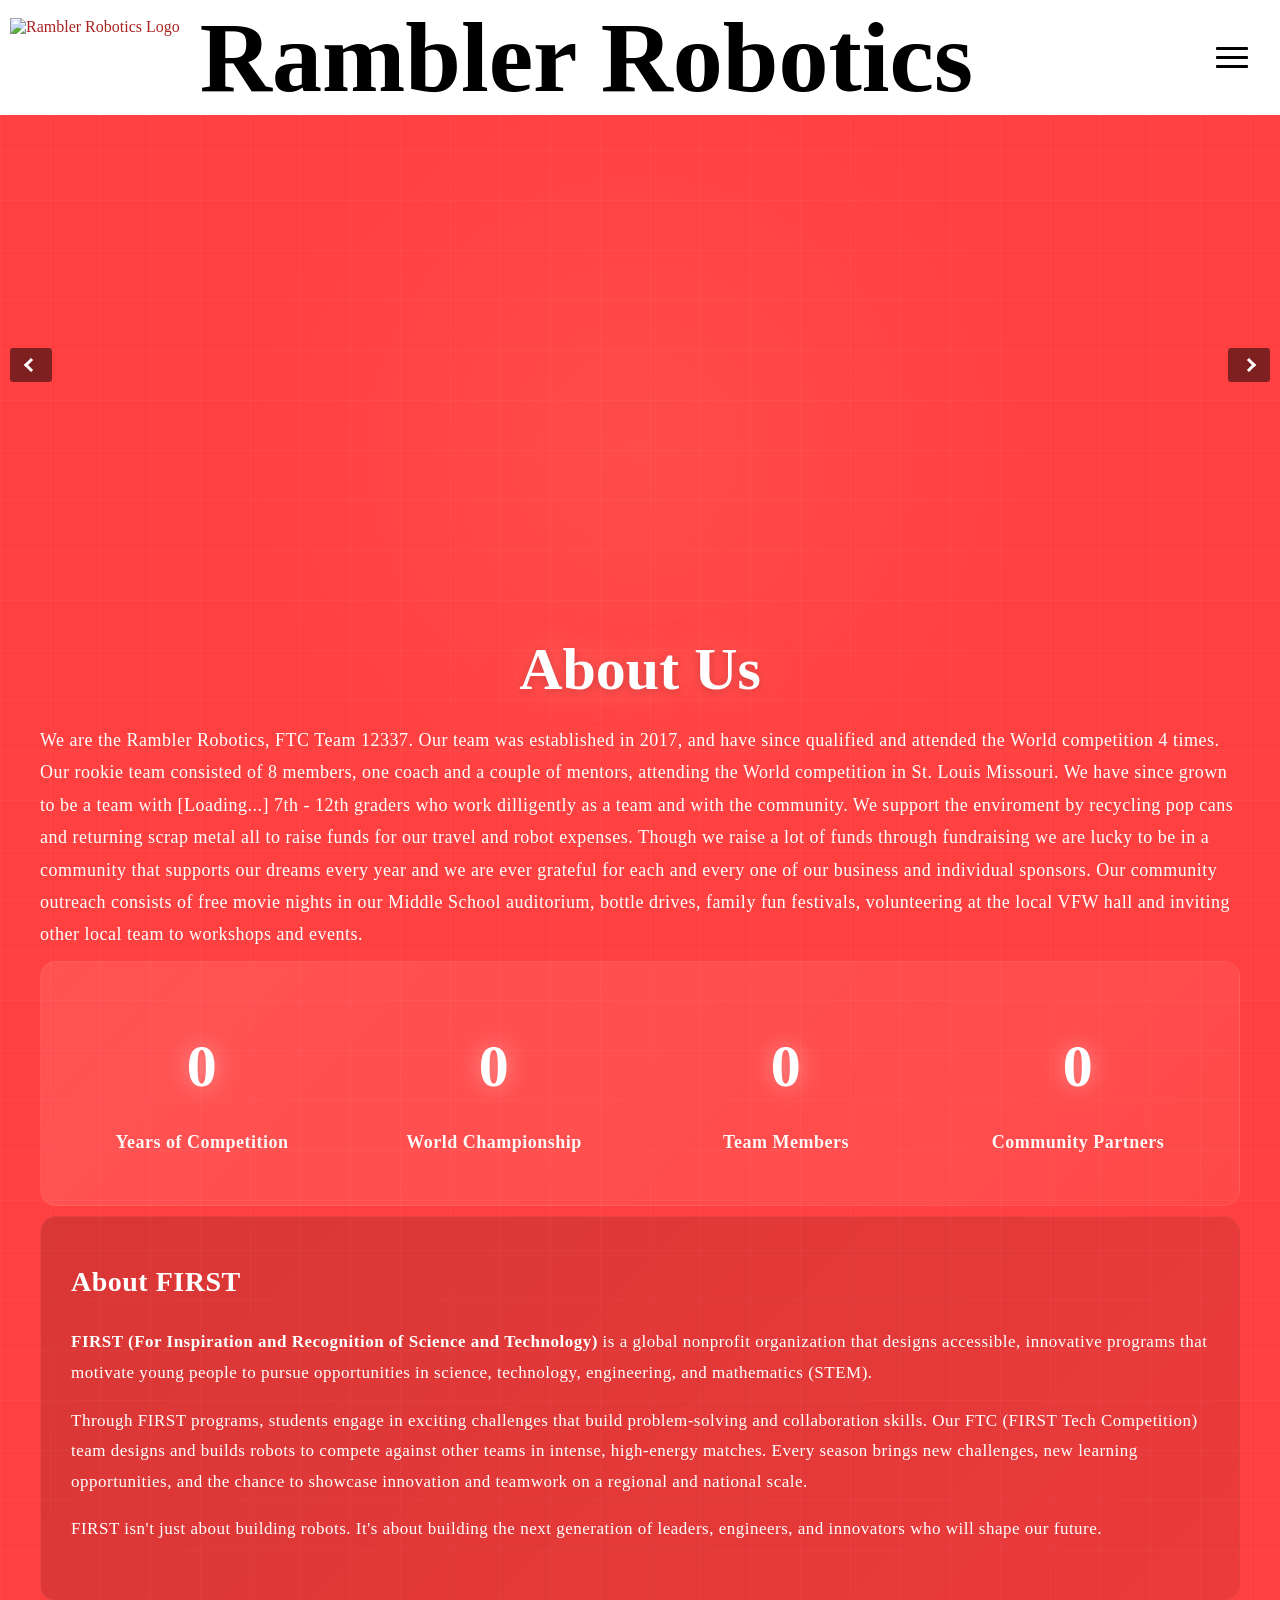
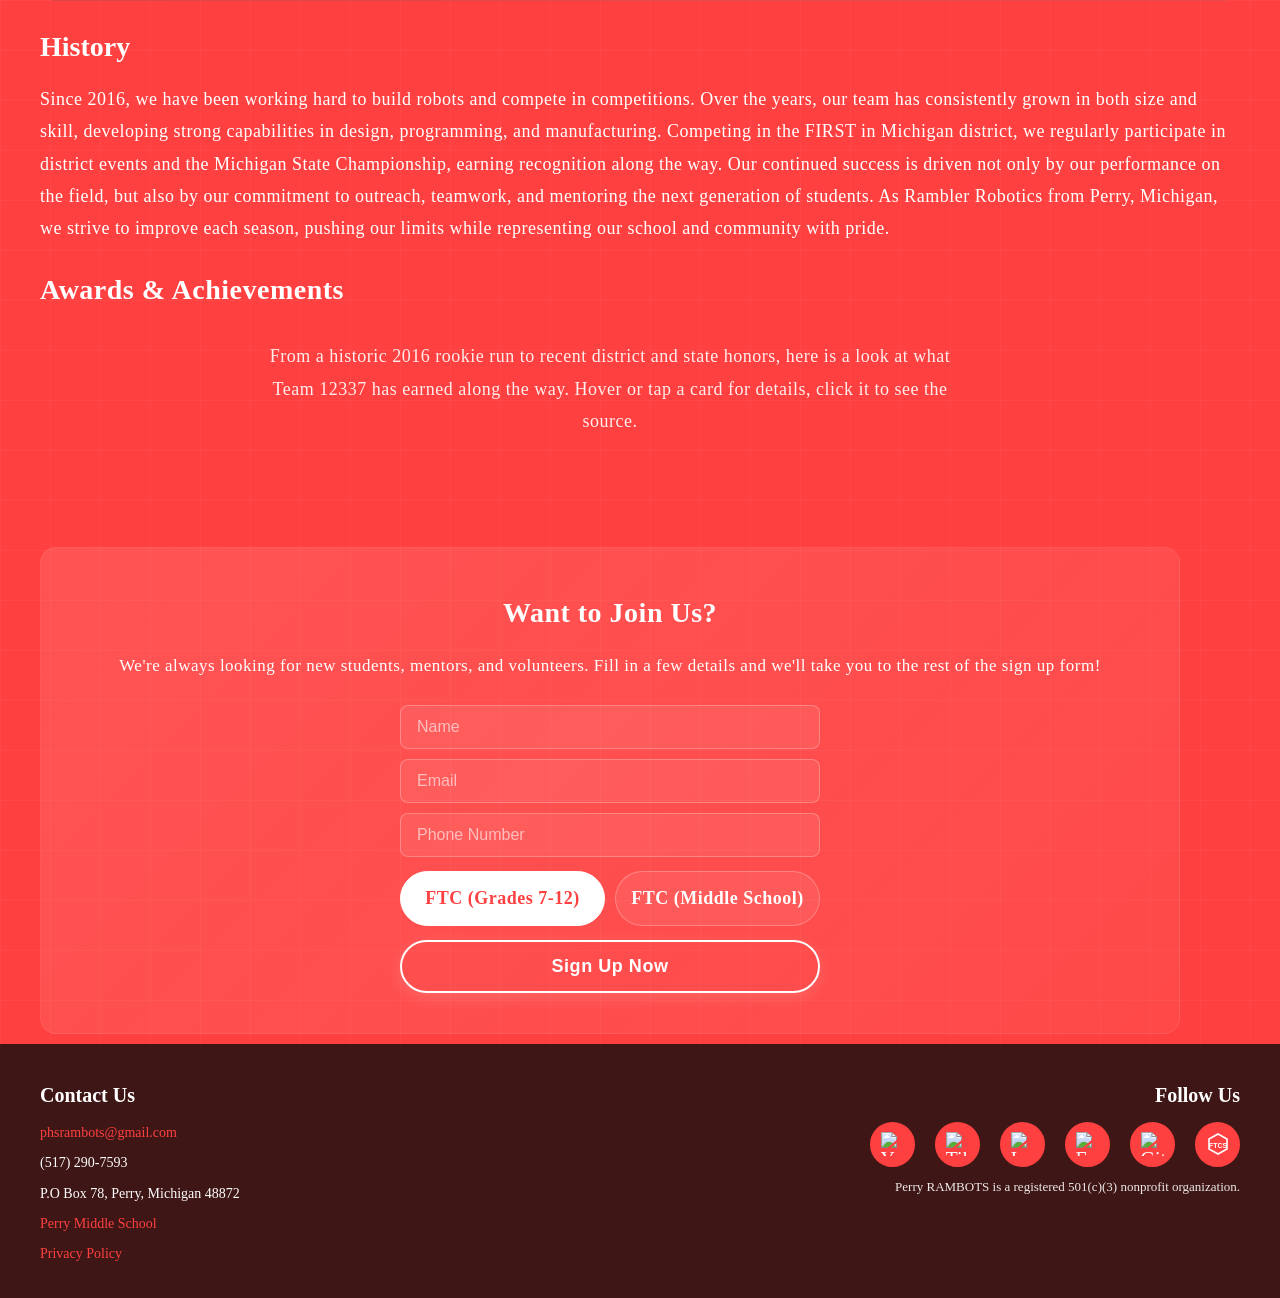
==== index.html @ 5b0d7593 "Remove FRC data" ====
<!DOCTYPE html>
<html lang="en">
<head>
    <meta charset="UTF-8">
    <meta name="viewport" content="width=device-width, initial-scale=1.0">
    <meta http-equiv="X-UA-Compatible" content="ie=edge">
    <title>Rambler Robotics | Middle School FTC Team 12337</title>
    <link rel="canonical" href="https://ftc.phsrambots.org" />
<link rel="alternate" hreflang="en-US" href="https://ftc.phsrambots.org/" /><link rel="alternate" hreflang="x-default" href="https://ftc.phsrambots.org/" />
<meta property="og:title" content="Rambler Robotics | Middle School FTC Team 12337">
    <meta property="og:description" content="Rambler Robotics (FTC Team 12337) is a middle school robotics team building competitive robots, developing STEM skills, and competing since 2017.">
    <meta name="description" content="Rambler Robotics (FTC Team 12337) is a middle school robotics team building competitive robots, developing STEM skills, and competing since 2017.">
    <meta property="og:image" content="https://ftc.phsrambots.org/data/icon-white.webp">
    <meta property="og:url" content="https://ftc.phsrambots.org">
    <meta property="og:type" content="website">
    <meta property="og:site_name" content="Rambler Robotics">
    <meta content="#ff4040" data-react-helmet="true" name="theme-color"/>
    
    <link rel="icon" type="image/png" href="/data/icon.webp" media="(prefers-color-scheme: light)">
    <link rel="icon" type="image/png" href="/data/icon-white.webp" media="(prefers-color-scheme: dark)">
    <link rel="icon" type="image/png" href="/data/icon-global.webp">
    
    <link rel="stylesheet" href="/css/style.css">
        <script type="application/ld+json" id="ld-org">
        {
            "@context": "https://schema.org",
            "@type": "Organization",
            "name": "Rambler Robotics",
            "alternateName": "FTC Team 12337",
            "url": "https://ftc.phsrambots.org",
            "logo": "https://ftc.phsrambots.org/logo.webp",
            "description": "Rambler Robotics is FIRST Tech Competition Team 12337, a middle school robotics team building competitive robots, developing STEM skills, and competing since 2017.",
            "foundingDate": "2017",
            "sameAs": [
                "https://ftc.phsrambots.org",
                "https://ftc.phsrambots.org/links",
                "https://ftc.phsrambots.org/calendar",
                "https://ftc.phsrambots.org/gallery",
                "https://ftcscout.org/teams/12337",
                "https://www.youtube.com/@PHSRambots",
                "https://www.instagram.com/rambots_12337",
                "https://www.facebook.com/phsrambots",
                "https://github.com/FTC12337",
                "https://www.tiktok.com/@phsrambots"
            ]
        }
        </script>
        </head>
<body>
    <script src="/js/header.js" defer></script>
    <script src="/js/livestream.js" defer></script>
    <script src="/js/slideshow.js" defer></script>
    <!--<script src="/js/sponsors.js" defer></script>-->
    <script src="/js/stats.js" defer></script>
    <!-- <script src="/js/team-status.js" defer></script> !-->
    <script src="/js/signup.js" defer></script>
    <script src="/js/effects.js" defer></script>
    <script src="/js/awards.js" defer></script>
    <div class="imageslideshow">
        <div class="slidecontainer">
            <!-- Slides will be populated from data/slideshow/info.json -->
        </div>
        <button class="slidebutton prev" onclick="changeSlide(-1)" aria-label="Previous slide"><span class="chevron chevron-left"></span></button>
        <button class="slidebutton next" onclick="changeSlide(1)" aria-label="Next slide"><span class="chevron chevron-right"></span></button>
        <div class="slidedots">
            <!-- Dots populated by slideshow.js when loading JSON -->
        </div>
    </div>
    <div class="container">
        <h1 class="superh1">About Us</h1>
        <div tag="about-us" class="p-anim">We are the Rambler Robotics, FTC Team 12337. Our team was established in 2017, and have since qualified and attended the World competition 4 times. Our rookie team consisted of 8 members, one coach and a couple of mentors, attending the World competition in St. Louis Missouri. We have since grown to be a team with [Loading...] 7th - 12th graders who work dilligently as a team and with the community. We support the enviroment by recycling pop cans and returning scrap metal all to raise funds for our travel and robot expenses. Though we raise a lot of funds through fundraising we are lucky to be in a community that supports our dreams every year and we are ever grateful for each and every one of our business and individual sponsors. Our community outreach consists of free movie nights in our Middle School auditorium, bottle drives, family fun festivals, volunteering at the local VFW hall and inviting other local team to workshops and events.</div>
    </div>

    <div class="container">
        <div class="stats-section">
            <div class="stat-item" data-stat="yearsOfCompetition">
                <div class="stat-number">0</div>
                <div class="stat-label">Years of Competition</div>
            </div>
            <div class="stat-item" data-stat="worldChampionships">
                <div class="stat-number">0</div>
                <div class="stat-label">World Championship</div>
            </div>
            <div class="stat-item" data-stat="teamMembers">
                <div class="stat-number">0</div>
                <div class="stat-label">Team Members</div>
            </div>
            <div class="stat-item" data-stat="communityPartners">
                <div class="stat-number">0</div>
                <div class="stat-label">Community Partners</div>
            </div>
        </div>
    </div>

    <div class="container">
        <div class="first-section">
            <h3>About FIRST</h3>
            <p><strong>FIRST (For Inspiration and Recognition of Science and Technology)</strong> is a global nonprofit organization that designs accessible, innovative programs that motivate young people to pursue opportunities in science, technology, engineering, and mathematics (STEM).</p>
            <p>Through FIRST programs, students engage in exciting challenges that build problem-solving and collaboration skills. Our FTC (FIRST Tech Competition) team designs and builds robots to compete against other teams in intense, high-energy matches. Every season brings new challenges, new learning opportunities, and the chance to showcase innovation and teamwork on a regional and national scale.</p>
            <p>FIRST isn't just about building robots. It's about building the next generation of leaders, engineers, and innovators who will shape our future.</p>
        </div>
    </div>

    <!--x
    <div class="sponsorsection">
        <h2 class="sponsorheader no-margin">Our Sponsors</h2>
        <div class="sponsor-subtitle">Thank you to all of our sponsors for making our season possible!</div>
        <div class="sponsorcarousel">
            <div class="sponsorimages">
                <img src="/data/sponsors/chinagarden.webp" class="sponsorimg" alt="China Garden">
                <img src="/data/sponsors/walmart.webp" class="sponsorimg" alt="Walmart of Okemos">
                <img src="/data/sponsors/midway.webp" class="sponsorimg" alt="Midway Rotary & Die">
                <img src="/data/sponsors/haas.webp" class="sponsorimg" alt="Gene Haas Foundation">
                <img src="/data/sponsors/andersons.webp" class="sponsorimg" alt="The Andersons Inc.">
                <img src="/data/sponsors/gunthrope.webp" class="sponsorimg" alt="Gunthorpe Plumbing and Heating">
                <img src="/data/sponsors/sams.webp" class="sponsorimg" alt="Sams Club (Lansing)">
                <img src="/data/sponsors/feighner.webp" class="sponsorimg" alt="The Feighner Company">
                <img src="/data/sponsors/hbs.webp" class="sponsorimg" alt="Hemenway Business Service">
                <img src="/data/sponsors/trident.webp" class="sponsorimg" alt="Trident Insulation Services">
                <img src="/data/sponsors/ollies.webp" class="sponsorimg" alt="Ollie's Coffee and Cafe">
                <img src="/data/sponsors/well.avif" class="sponsorimg" alt="J & M Well Drilling">
                <img src="/data/sponsors/fowlerville.webp" class="sponsorimg" alt="Fowlerville Farms Services">
                <img src="/data/sponsors/walmart2.webp" class="sponsorimg" alt="Walmart #4540">
                <img src="/data/sponsors/vg.webp" class="sponsorimg" alt="Van Gilder Farms">
                <img src="/data/sponsors/transfleet.webp" class="sponsorimg" alt="Transfleet, Inc.">
                <img src="/data/sponsors/watershed.webp" class="sponsorimg" alt="Watershed Tavern & Grill">
                <img src="/data/sponsors/glenbrier.webp" class="sponsorimg" alt="Glenbrier Golf Course">
                <img src="/data/sponsors/jade.webp" class="sponsorimg" alt="Jade Buffet">
                <img src="/data/sponsors/young.webp" class="sponsorimg" alt="Young Owosso">
                <img src="/data/sponsors/byl.webp" class="sponsorimg" alt="Balance Your Life Chiropractic">
                <img src="/data/sponsors/fowlervillerestaurant.webp" class="sponsorimg" alt="Fowlerville Farms (Restaurant)">
                <img src="/data/sponsors/vetclinic.webp" class="sponsorimg" alt="Bancroft Veterinary Clinic">
                <img src="/data/sponsors/shaheen.webp" class="sponsorimg" alt="Shaheen Chevrolet">
                <img src="/data/sponsors/septic.webp" class="sponsorimg" alt="Michigan Septic">
                <img src="/data/sponsors/masonic.webp" class="sponsorimg" alt="Masonic Lodge">
                <img src="/data/sponsors/jump.webp" class="sponsorimg" alt="Jump n Slide">
                <img src="/data/sponsors/ndia.webp" class="sponsorimg" alt="NDIA">
                <img src="/data/sponsors/vfw.webp" class="sponsorimg" alt="VFW">
                <img src="/data/sponsors/walker.webp" class="sponsorimg" alt="Walker">
            </div>
            </div>
        </div>
    </div>-->
    <div class="container" style="margin-top: 20px;">
        <h2>History</h2>
        <div class="p-anim">
            Since 2016, we have been working hard to build robots and compete in competitions. Over the years, our team has consistently grown in both size and skill, developing strong capabilities in design, programming, and manufacturing.

            Competing in the FIRST in Michigan district, we regularly participate in district events and the Michigan State Championship, earning recognition along the way. Our continued success is driven not only by our performance on the field, but also by our commitment to outreach, teamwork, and mentoring the next generation of students.

            As Rambler Robotics from Perry, Michigan, we strive to improve each season, pushing our limits while representing our school and community with pride.
</div>
    <div class="container" style="margin-top: 20px;">
        <h2>Awards & Achievements</h2>
        <div class="awards-section">
            <p class="awards-intro p-anim">From a historic 2016 rookie run to recent district and state honors, here is a look at what Team 12337 has earned along the way.
                Hover or tap a card for details, click it to see the source.</p>

            <div id="awards-arch" class="awards-arch" role="list" aria-label="Team awards"></div>

            <div id="award-modal" class="award-modal" role="dialog" aria-modal="true" aria-hidden="true">
                <div class="award-modal-content">
                    <button class="modal-close" id="award-modal-close" aria-label="Close">X</button>
                    <div class="award-modal-icon" id="award-modal-icon"></div>
                    <h3 id="award-modal-title"></h3>
                    <span id="award-modal-sponsor" class="award-modal-sponsor"></span>
                    <span id="award-modal-event" class="award-modal-event"></span>
                    <p id="award-modal-details"></p>
                    <a id="award-modal-link" class="award-modal-link" href="#">View on FTCScout</a>
                </div>
            </div>
        </div>
    </div>
    <div class="container" style="margin-top: 20px;">
        <div class="signup-section">
            <h3>Want to Join Us?</h3>
            <p>We're always looking for new students, mentors, and volunteers. Fill in a few details and we'll take you to the rest of the sign up form!</p>
            <form class="signup-form" id="signup-form">
                <div class="signup-fields">
                    <input type="text" class="signup-input" id="signup-name" placeholder="Name" autocomplete="name">
                    <input type="email" class="signup-input" id="signup-email" placeholder="Email" autocomplete="email">
                    <input type="tel" class="signup-input" id="signup-phone" placeholder="Phone Number" autocomplete="tel">
                </div>
                <div class="signup-toggles">
                    <label class="signup-toggle">
                        <input type="radio" name="program" value="FTC" class="signup-toggle-input" checked>
                        <span class="signup-toggle-text">FTC (Grades 7-12)</span>
                    </label>
                    <label class="signup-toggle">
                        <input type="radio" name="program" value="ftc" class="signup-toggle-input">
                        <span class="signup-toggle-text">FTC (Middle School)</span>
                    </label>
                </div>
                <button type="submit" class="signup-button">Sign Up Now</button>
            </form>
        </div>
    </div>
</body>
---- css/style.css ----
:root {
    --color-primary: #ff4040;
    --color-accent: #4dd2ff;
    --color-success: #6bd66b;
    --mouse-x: 50vw;
    --mouse-y: 50vh;
    --parallax-x: 0px;
    --parallax-y: 0px;
    --parallax-rot-y: 0deg;
    --parallax-rot-x: 0deg;
}

@keyframes bodyBreath {
    0%, 100% { background-color: #ff4040; }
    50% { background-color: #d42020; }
}

body {
    background-color: #ff4040;
    /* Subtle grid on top of background-color; spotlight follows --mouse-x/--mouse-y set by JS */
    background-image:
        radial-gradient(900px circle at var(--mouse-x, 50vw) var(--mouse-y, 50vh), rgba(255, 220, 180, 0.08), transparent 45%),
        linear-gradient(rgba(255,255,255,0.04) 1px, transparent 1px),
        linear-gradient(90deg, rgba(255,255,255,0.04) 1px, transparent 1px);
    background-size: 100% 100%, 50px 50px, 50px 50px;
    background-attachment: fixed, scroll, scroll;
    font-family: Afacad;
    color: white;
    margin: 0;
    padding: 0;
    display: flex;
    flex-direction: column;
    align-items: center;
    min-height: 100vh;
    animation: bodyBreath 9s ease-in-out infinite;
}

*, *::before, *::after {
    box-sizing: border-box;
}

html, body {
    overflow-x: hidden;
}

@font-face {
  font-family: Afacad;
  src: url("/data/afacad.ttf");
}

.hd-container{
    display: flex;
    align-items: center;
    background-color: white;
    color:black;
    width: 100%;
    vertical-align: middle;
    flex-wrap: nowrap;
    gap: 10px;
    position: relative;
    z-index: 110000;
}

.container{
    margin-bottom: 10px;
    width: 95%;
    max-width: 1200px;
    box-sizing: border-box;
}

.legacy-container{
    margin-bottom: 10px;
    width: 95%;
    max-width: 1200px;
    box-sizing: border-box;
}

.legacy-container h1 {
    animation: fadeInUp 0.8s ease-out;
}
.legacy-container .superh1 {
    animation: fadeInUp 0.8s ease-out;
}
.legacy-container .center-normal {
    animation: fadeInUp 1s ease-out;
}

/* Drop first/last child margins inside .container so adjacent sections don't double their gap */
.container > :first-child { margin-top: 0 !important; }
.container > :last-child { margin-bottom: 0 !important; }

.container h1 {
    font-size: 56px;
    margin: 100px 0 40px 0 !important;
    font-weight: bold;
    animation: fadeInUp 0.8s ease-out;
    text-shadow: 0 0 40px rgba(255, 160, 160, 0.45), 0 2px 8px rgba(0,0,0,0.18);
}

.container h1.superh1 {
    font-size: 60px !important;
    margin: 20px 0 20px 0 !important;
}

.container h2 {
    font-size: 28px;
    margin: 40px 0 12px 0 !important;
    font-weight: bold;
    animation: fadeInUp 0.8s ease-out;
}

.container > h2 {
    margin: 40px 0 12px 0 !important;
}

.container > div:not(.sponsorcarousel) {
    font-size: 18px;
    line-height: 1.8;
    letter-spacing: 0.5px;
}

.container > .p-anim, .container .p-anim { margin-top: 20px !important; margin-bottom: 0 !important; }

/* Authors sometimes add <br> for spacing in content; suppress it so layout stays consistent */
.container br { display: none !important; }

@keyframes fadeInUp {
    from {
        opacity: 0;
        transform: translateY(30px);
    }
    to {
        opacity: 1;
        transform: translateY(0);
    }
}

@keyframes slideInLeft {
    from {
        opacity: 0;
        transform: translateX(-40px);
    }
    to {
        opacity: 1;
        transform: translateX(0);
    }
}

@keyframes slideInRight {
    from {
        opacity: 0;
        transform: translateX(40px);
    }
    to {
        opacity: 1;
        transform: translateX(0);
    }
}

@keyframes countUp {
    from {
        opacity: 0;
    }
    to {
        opacity: 1;
    }
}


@keyframes statusPulse {
    0%, 100% {
        opacity: 1;
        transform: scale(1);
    }
    50% {
        opacity: 0.4;
        transform: scale(1.4);
    }
}

.stats-section {
    background: linear-gradient(135deg, rgba(255, 255, 255, 0.1) 0%, rgba(255, 255, 255, 0.05) 100%);
    border-radius: 16px;
    padding: 50px 30px;
    margin: 25px 0;
    display: grid;
    grid-template-columns: repeat(auto-fit, minmax(200px, 1fr));
    gap: 30px;
    animation: fadeInUp 1s ease-out;
    border: 1px solid rgba(255,255,255,0.07);
    transition: box-shadow 0.4s ease, transform 0.3s ease;
}
.stats-section:hover {
    box-shadow: 0 0 0 1px rgba(255,255,255,0.13), 0 20px 60px rgba(0,0,0,0.25), 0 0 50px rgba(255,255,255,0.06);
    transform: translateY(-2px);
}

.stat-item {
    text-align: center;
    animation: fadeInUp 1s ease-out;
}

.stat-item:nth-child(2) {
    animation-delay: 0.1s;
}

.stat-item:nth-child(3) {
    animation-delay: 0.2s;
}

.stat-item:nth-child(4) {
    animation-delay: 0.3s;
}

.stat-number {
    font-size: 60px;
    font-weight: bold;
    color: #fff;
    margin-bottom: 10px;
    animation: countUp 2s ease-out;
    text-shadow: 0 0 24px rgba(255, 210, 210, 0.65);
}

.stat-label {
    font-size: 18px;
    color: rgba(255, 255, 255, 0.95);
    font-weight: 600;
    line-height: 1.4;
}

.status-container {
    margin-top: 20px;
}

@keyframes statusGlow {
    0%, 100% { box-shadow: 0 8px 32px rgba(0, 0, 0, 0.25), 0 0 24px rgba(255, 64, 64, 0.15); }
    50% { box-shadow: 0 8px 32px rgba(0, 0, 0, 0.25), 0 0 50px rgba(255, 64, 64, 0.45), 0 0 0 1px rgba(255,64,64,0.25); }
}

.status-card {
    background: linear-gradient(135deg, rgba(45, 8, 8, 0.9) 0%, rgba(110, 25, 25, 0.9) 100%);
    border: 1px solid rgba(255, 64, 64, 0.3);
    border-radius: 16px;
    padding: 30px;
    backdrop-filter: blur(6px);
    box-shadow: 0 8px 32px rgba(0, 0, 0, 0.25), 0 0 24px rgba(255, 64, 64, 0.15);
    animation: fadeInUp 1s ease-out, statusGlow 3s ease-in-out 1s infinite;
    transition: transform 0.3s ease;
}
.status-card:hover {
    transform: translateY(-2px);
}

.status-badge {
    display: inline-flex;
    align-items: center;
    gap: 8px;
    padding: 6px 14px;
    border-radius: 999px;
    background: rgba(255, 255, 255, 0.08);
    font-weight: 700;
    font-size: 13px;
    letter-spacing: 0.08em;
    text-transform: uppercase;
    margin-bottom: 16px;
}

.status-dot {
    width: 10px;
    height: 10px;
    border-radius: 50%;
    background: currentColor;
    box-shadow: 0 0 8px currentColor;
    flex-shrink: 0;
}

.status-live {
    color: var(--color-primary);
}

.status-live .status-dot {
    animation: statusPulse 1.5s ease-in-out infinite;
}

.status-upcoming {
    color: var(--color-accent);
}

.status-offseason {
    color: var(--color-success);
}

.status-heading {
    margin: 0 0 8px 0;
    font-size: 26px;
    font-weight: bold;
    color: #fff;
}

.status-message {
    margin: 0 0 16px 0;
    line-height: 1.6;
    color: rgba(255, 255, 255, 0.9);
}

.status-record,
.status-rank,
.status-next-event {
    display: inline-block;
    margin: 0 12px 12px 0;
    padding: 6px 14px;
    background: rgba(255, 255, 255, 0.08);
    border-radius: 8px;
    font-size: 14px;
    font-weight: 600;
    color: #fff;
}

.status-ftcscout-link {
    display: inline-block;
    margin-top: 4px;
    padding: 10px 22px;
    background: rgba(255, 255, 255, 0.1);
    color: #fff;
    border: 1px solid rgba(255, 255, 255, 0.25);
    border-radius: 999px;
    text-decoration: none;
    font-weight: 600;
    transition: background 150ms ease, box-shadow 150ms ease;
}

.status-ftcscout-link:hover {
    background: rgba(255, 255, 255, 0.2);
    box-shadow: 0 0 16px rgba(255, 255, 255, 0.3);
}

.first-section {
    background: linear-gradient(135deg, rgba(0, 0, 0, 0.15) 0%, rgba(0, 0, 0, 0.08) 100%);
    border-radius: 16px;
    padding: 40px 30px;
    margin: 25px 0;
    animation: fadeInUp 1s ease-out;
    border: 1px solid rgba(255,255,255,0.06);
    transition: box-shadow 0.4s ease, transform 0.3s ease;
}
.first-section:hover {
    box-shadow: 0 0 0 1px rgba(255,255,255,0.12), 0 20px 50px rgba(0,0,0,0.25), 0 0 40px rgba(255,255,255,0.05);
    transform: translateY(-2px);
}

.first-section h3 {
    font-size: 28px;
    margin: 0 0 20px 0;
    font-weight: bold;
}

.first-section p {
    font-size: 17px;
    line-height: 1.8;
    margin-bottom: 15px;
}

.ftc-section {
    background: linear-gradient(135deg, rgba(255, 255, 255, 0.08) 0%, rgba(255, 255, 255, 0.03) 100%);
    border-radius: 16px;
    padding: 40px 30px;
    margin: 25px 0;
    border-left: 6px solid rgba(255, 255, 255, 0.4);
    animation: slideInRight 1s ease-out;
    transition: box-shadow 0.4s ease, transform 0.3s ease, border-left-color 0.3s ease;
}
.ftc-section:hover {
    box-shadow: 0 0 0 1px rgba(255,255,255,0.1), 0 20px 50px rgba(0,0,0,0.25), 0 0 40px rgba(255,255,255,0.06);
    transform: translateY(-2px);
    border-left-color: rgba(255,255,255,0.75);
}

.ftc-section h3 {
    font-size: 28px;
    margin: 0 0 20px 0;
    font-weight: bold;
    color: #fff;
}

.ftc-section p {
    font-size: 17px;
    line-height: 1.8;
    margin-bottom: 15px;
    color: rgba(255, 255, 255, 0.95);
}

.ftc-highlight {
    background: rgba(255, 255, 255, 0.12);
    padding: 15px 20px;
    border-radius: 10px;
    margin: 20px 0;
    font-size: 16px;
    font-weight: 600;
}

.ftc-section ul {
    color: rgba(255, 255, 255, 0.95);
    padding-left: 25px;
}

.ftc-section ul li {
    margin-bottom: 12px;
    animation: slideInLeft 1s ease-out;
}

.ftc-section ul li:nth-child(2) {
    animation-delay: 0.1s;
}

.ftc-section ul li:nth-child(3) {
    animation-delay: 0.2s;
}

.ftc-section ul li:nth-child(4) {
    animation-delay: 0.3s;
}

.ftc-section ul li:nth-child(5) {
    animation-delay: 0.4s;
}

.signup-section {
    background: linear-gradient(135deg, rgba(255, 255, 255, 0.1) 0%, rgba(255, 255, 255, 0.05) 100%);
    border-radius: 16px;
    padding: 40px 30px;
    margin: 25px 0;
    text-align: center;
    animation: fadeInUp 1s ease-out;
    border: 1px solid rgba(255,255,255,0.07);
    transition: box-shadow 0.4s ease, transform 0.3s ease;
}
.signup-section:hover {
    box-shadow: 0 0 0 1px rgba(255,255,255,0.13), 0 20px 60px rgba(0,0,0,0.25), 0 0 50px rgba(255,255,255,0.06);
    transform: translateY(-2px);
}

.signup-section h3 {
    font-size: 28px;
    margin: 0 0 12px 0;
    font-weight: bold;
}

.signup-section p {
    font-size: 17px;
    line-height: 1.8;
    margin: 0 0 24px 0;
}

.signup-form {
    display: flex;
    flex-direction: column;
    align-items: center;
    gap: 14px;
    max-width: 420px;
    margin: 0 auto;
}

.signup-fields {
    display: flex;
    flex-direction: column;
    gap: 10px;
    width: 100%;
}

.signup-input {
    width: 100%;
    padding: 12px 16px;
    border-radius: 8px;
    border: 1px solid rgba(255, 255, 255, 0.25);
    background: rgba(255, 255, 255, 0.08);
    color: #fff;
    font-family: Afacad, Arial, sans-serif;
    font-size: 16px;
}

.signup-input::placeholder {
    color: rgba(255, 255, 255, 0.6);
}

.signup-input:focus {
    outline: none;
    border-color: #fff;
    background: rgba(255, 255, 255, 0.14);
}

.signup-toggles {
    display: flex;
    gap: 10px;
    width: 100%;
}

.signup-toggle {
    flex: 1 1 0;
    cursor: pointer;
}

.signup-toggle-input {
    position: absolute;
    opacity: 0;
    width: 1px;
    height: 1px;
}

.signup-toggle-text {
    display: block;
    text-align: center;
    padding: 10px 14px;
    border-radius: 999px;
    border: 1px solid rgba(255, 255, 255, 0.25);
    background: rgba(255, 255, 255, 0.08);
    font-weight: 600;
    transition: background 150ms ease, color 150ms ease, border-color 150ms ease;
}

.signup-toggle-input:checked + .signup-toggle-text {
    background: #fff;
    color: var(--color-primary);
    border-color: #fff;
}

.signup-toggle-input:focus-visible + .signup-toggle-text {
    outline: 2px solid #fff;
    outline-offset: 2px;
}

.signup-button {
    display: inline-block;
    width: 100%;
    padding: 14px 36px;
    background: transparent;
    color: #fff;
    border: 2px solid #fff;
    border-radius: 999px;
    text-decoration: none;
    font-weight: 700;
    font-size: 18px;
    font-family: Afacad, Arial, sans-serif;
    letter-spacing: 0.03em;
    cursor: pointer;
    box-shadow: 0 4px 16px rgba(255, 255, 255, 0.15);
    transition: transform 150ms ease, box-shadow 150ms ease, background 150ms ease, color 150ms ease;
    position: relative;
    overflow: hidden;
}

.signup-button::after {
    content: '';
    position: absolute;
    top: 0;
    left: -100%;
    width: 100%;
    height: 100%;
    background: linear-gradient(90deg, transparent, rgba(255, 255, 255, 0.3), transparent);
    transition: left 0.5s ease;
    border-radius: 999px;
}

.signup-button:hover {
    transform: translateY(-2px);
    background: #fff;
    color: var(--color-primary);
    box-shadow: 0 6px 28px rgba(255, 255, 255, 0.5);
}

.signup-button:hover::after {
    left: 100%;
}

@media (max-width: 768px) {
    .container h1 {
        font-size: 40px;
        margin: 30px 0 20px 0;
    }

    .container h2 {
        font-size: 32px;
        margin: 25px 0 15px 0;
    }

    .container > div:not(.sponsorcarousel) {
        font-size: 16px;
    }

    .stats-section {
        padding: 35px 20px;
        gap: 20px;
    }

    .stat-number {
        font-size: 48px;
    }

    .stat-label {
        font-size: 16px;
    }

    .first-section,
    .ftc-section,
    .status-card,
    .signup-section {
        padding: 30px 20px;
    }

    .status-heading {
        font-size: 22px;
    }

    .signup-section h3 {
        font-size: 24px;
    }

    .first-section h3,
    .ftc-section h3 {
        font-size: 24px;
    }

    .first-section p,
    .ftc-section p {
        font-size: 16px;
    }
}

.icon-link {
    display: flex;
    align-items: center;
    text-decoration: none;
    cursor: pointer;
}

.siteicon{
    height: 80px;
    margin: 10px;
    flex-shrink: 0;
}

a {
    color: #aa2323;
}

/* Allow the title to shrink so the hamburger doesn't wrap to the next line */
.sitetitle{
    font-weight: bold;
    color: black;
    font-size: 100px;
    margin: 0;
    white-space: nowrap;
    overflow: hidden;
    text-overflow: ellipsis;
    flex: 1 1 auto;
    min-width: 0;
}

.title-link {
    text-decoration: none;
    color: inherit;
    display: flex;
    align-items: center;
    cursor: pointer;
}

.site-nav{
    margin-left: auto;
    margin-right: 10px;
    position: relative;
    flex: 0 0 auto;
    display: flex;
    align-items: center;
    gap: 6px;
}

.menu-button{
    background: transparent;
    border: none;
    cursor: pointer;
    color: black;
    /* Match .siteicon's height/margin so header items align */
    height: 80px;
    margin: 10px;
    padding: 0 12px;
    display: flex;
    align-items: center;
    justify-content: center;
    flex: 0 0 auto;
    z-index: 110003;
}

.hamburger{
    display: flex;
    flex-direction: column;
    gap: var(--bar-gap, 6px);
    width: var(--bar-width, 32px);
    height: var(--bar-height, 21px);
    position: relative;
}

.hamburger-bar{
    display: block;
    width: 100%;
    height: 3px;
    background: black;
    border-radius: 1px;
}

.notif-badge{
    display: inline-flex;
    align-items: center;
    justify-content: center;
    min-width: 16px;
    height: 16px;
    padding: 0 4px;
    border-radius: 999px;
    background: var(--color-primary, #ff4040);
    color: #fff;
    font-size: 11px;
    font-weight: 700;
    line-height: 1;
    font-family: Afacad, Arial, sans-serif;
}

.notif-badge-hamburger{
    position: absolute;
    top: -8px;
    right: -8px;
    box-shadow: 0 0 0 2px white;
}

.notif-badge-inline{
    margin-left: 10px;
}

.menu-button:focus{
    outline: 2px solid rgba(0,0,0,0.2);
}

.menu-dropdown{
    list-style: none;
    margin: 6px 0 0 0;
    padding: 8px 0;
    position: absolute;
    right: 0;
    background: white;
    color: black;
    border: 1px solid rgba(0,0,0,0.08);
    box-shadow: 0 6px 18px rgba(0,0,0,0.12);
    min-width: 160px;
    display: none;
    border-radius: 4px;
    z-index: 110002;
}

/* Keep dropdown within the viewport: small right offset and a max width */
.menu-dropdown {
    right: 10px;
    left: auto;
    top: calc(100% + 6px); /* place just below the nav/button */
    max-width: calc(100vw - 20px);
    box-sizing: border-box;
    overflow: auto;
}

.menu-dropdown.open{
    display: block;
}

.menu-item{
    padding: 6px 14px;
}

.menu-link{
    text-decoration: none;
    color: black;
    display: flex;
    align-items: center;
    justify-content: space-between;
    width: 100%;
}

.menu-link:hover{
    background: rgba(0,0,0,0.04);
}

@media (max-width: 480px) {
    .menu-button{
        height: 40px;
        margin: 8px;
        padding: 0 10px;
        --bar-width: 20px;
        --bar-height: 15px;
        --bar-gap: 3px;
    }

    /* On very small screens, make the dropdown fit the screen with padding */
    .menu-dropdown {
        right: 8px;
        left: 8px;
        min-width: auto;
        width: auto;
        max-width: none;
        top: calc(100% + 6px);
    }
}

/* Mobile devices (up to 480px) */
@media (max-width: 480px) {
    .siteicon{
        height: 40px;
        margin: 8px;
    }

    .sitetitle{
        font-size: 32px;
    }
}

/* Tablets (481px to 768px) */
@media (max-width: 768px) and (min-width: 481px) {
    .siteicon{
        height: 55px;
        margin: 8px;
    }

    .sitetitle{
        font-size: 55px;
    }

    .menu-button{
        height: 55px;
        margin: 8px;
        --bar-width: 24px;
        --bar-height: 17px;
        --bar-gap: 4px;
    }
}

/* Small desktops (769px to 1024px) */
@media (max-width: 1024px) and (min-width: 769px) {
    .siteicon{
        height: 70px;
        margin: 10px;
    }

    .sitetitle{
        font-size: 70px;
    }

    .menu-button{
        height: 70px;
        margin: 10px;
        --bar-width: 28px;
        --bar-height: 19px;
        --bar-gap: 5px;
    }
}

.slideimage{
    width: 100%;
    height: 500px;
    object-fit: cover;
    filter: brightness(50%);
    /* scale(1.15) gives edge buffer so rotation + drift never expose a gap */
    transform: scale(1.15) rotateY(var(--parallax-rot-y, 0deg)) rotateX(var(--parallax-rot-x, 0deg)) translate(var(--parallax-x, 0px), var(--parallax-y, 0px));
    transition: transform 2.6s cubic-bezier(0.25, 0.46, 0.45, 0.94);
}

.slideforeground {
    position: absolute;
    left: 0;
    top: 0;
    width: 100%;
    height: 500px;
    object-fit: cover;
    pointer-events: none;
    /* Same scale as .slideimage so the cutout aligns at rest; more rotation/translate for depth */
    transform: scale(1.15) rotateY(calc(var(--parallax-rot-y, 0deg) * 1.4)) rotateX(calc(var(--parallax-rot-x, 0deg) * 1.4)) translate(calc(var(--parallax-x, 0px) * 1.5), calc(var(--parallax-y, 0px) * 1.5));
    transition: transform 2.3s cubic-bezier(0.25, 0.46, 0.45, 0.94);
}

.slidecontainer {
    position: relative;
    width: 100%;
    height: 500px;
    overflow: hidden;
}

.photo-grid {
    display: grid;
    grid-template-columns: repeat(auto-fit, minmax(180px, 1fr));
    gap: 12px;
    align-items: start;
}

.photo-card {
    display: flex;
    flex-direction: column;
    background: rgba(255, 255, 255, 0.08);
    border-radius: 10px;
    padding: 10px;
    cursor: pointer;
    transition: transform 120ms ease, background 120ms ease;
}

.photo-card:hover {
    transform: translateY(-2px);
    background: rgba(255, 255, 255, 0.14);
}

.photo-thumb {
    width: 100%;
    height: 300px;
    border-radius: 8px;
    object-fit: cover;
}

.photo-caption {
    margin-top: 8px;
    font-size: 0.9rem;
    text-align: center;
    word-break: break-word;
}

.load-more {
    display: block;
    margin: 18px auto 8px;
    padding: 10px 18px;
    background: rgba(255, 255, 255, 0.18);
    color: white;
    border: none;
    border-radius: 999px;
    cursor: pointer;
    font-size: 1rem;
    font-family: Afacad, Arial, sans-serif;
}

.load-more:hover {
    background: rgba(255, 255, 255, 0.28);
}

.lightbox-overlay {
    position: fixed;
    inset: 0;
    display: none;
    align-items: center;
    justify-content: center;
    background: rgba(0, 0, 0, 0.85);
    padding: 1.2rem;
    z-index: 9999;
}

.lightbox-overlay.open {
    display: flex;
}

.lightbox-content {
    max-width: 90vw;
    max-height: 90vh;
    position: relative;
}

.lightbox-content img {
    width: 100%;
    height: auto;
    border-radius: 10px;
    object-fit: contain;
}

.lightbox-caption {
    margin-top: 10px;
    text-align: center;
    color: white;
    font-size: 0.95rem;
    word-break: break-word;
}

.lightbox-close {
    position: absolute;
    top: -10px;
    right: -10px;
    width: 34px;
    height: 34px;
    border-radius: 999px;
    background: rgba(0, 0, 0, 0.6);
    border: none;
    color: white;
    font-size: 1.6rem;
    cursor: pointer;
    display: flex;
    align-items: center;
    justify-content: center;
}

.lightbox-close:hover {
    background: rgba(0, 0, 0, 0.8);
}

.slide {
    position: absolute;
    left: 0;
    top: 0;
    width: 100%;
    height: 500px;
    overflow: hidden;
    perspective: 1000px;
    transform: translateX(100%);
    transition: transform 0.6s cubic-bezier(.2,.9,.2,1);
    will-change: transform;
    z-index: 0;
}

/* Staging clones used during transition */
.slide-staging .slide {
    box-shadow: none;
    pointer-events: none;
}
.slide-staging { pointer-events: none; }

.slide.active {
    transform: translateX(0);
    z-index: 1; /* enter below the exiting slide */
}

.superh1{
    font-size: 60px;
    font-weight: bold;
    /* keep centered and increase top spacing, but tight bottom */
    margin: 20px 0 20px 0 !important;
    text-align: center;
    text-shadow: 0 0 40px rgba(255, 160, 160, 0.45), 0 2px 8px rgba(0,0,0,0.18);
}

/* Calendar widget styles */
.calendar-header{
    display:flex;
    align-items:center;
    justify-content:space-between;
    gap:12px;
    margin: 8px 0 12px 0;
}
.calendar-header button{
    background: rgba(255,255,255,0.06);
    border: 1px solid rgba(255,255,255,0.12);
    color: white;
    padding: 6px 10px;
    border-radius: 6px;
    cursor: pointer;
    font-family: Afacad;
    display: flex;
    align-items: center;
    justify-content: center;
}
.calendar-title{ font-size: 22px; font-weight: 700; }
.calendar-controls{ display:flex; gap:8px; align-items:center; margin-bottom:10px; }
.calendar-controls select, .calendar-controls button{ padding:6px 8px; border-radius:6px; border:1px solid rgba(255,255,255,0.12); font-family: Afacad; font-size: 14px }
.calendar-controls select{ background: rgba(0,0,0,0.18); color: white; appearance: none; -webkit-appearance: none; }
.calendar-controls select:focus, .calendar-controls select:active{ background: white; color: #111; outline: 2px solid rgba(0,0,0,0.12); }
.calendar-controls button{ background: rgba(0,0,0,0.18); color: white }

/* Improve option contrast where supported */
.calendar-controls select option{ background: white; color: #111 }
.calendar-grid{ width:100%; background: rgba(0,0,0,0.06); padding:10px; border-radius:8px; font-family: Afacad }
.cal-weekdays{ display:grid; grid-template-columns: repeat(7, 1fr); gap:6px; margin-bottom:6px }
.cal-weekday{ text-align:center; font-weight:700; color: rgba(255,255,255,0.9); }
.cal-cells{ display:grid; grid-template-columns: repeat(7, 1fr); gap:8px }

/* Allow horizontal scrolling on narrow devices instead of squishing text */
.calendar-grid{ overflow-x: auto; -webkit-overflow-scrolling: touch; }
.cal-weekdays, .cal-cells{ min-width: 700px; }

.ev-tz-note{ margin-top:12px; color: rgba(255,255,255,0.72); font-size:0.95rem; text-align:center }
.cal-cell{ min-height: 90px; background: rgba(255,255,255,0.02); border-radius:6px; padding:8px; position:relative; cursor:pointer; box-sizing: border-box; overflow: hidden }
.cal-cell.cal-empty{ background: transparent; cursor: default; }
.cal-date{ font-weight:700; margin-bottom:6px }
.event-list{ display:flex; flex-direction:column; gap:6px; max-height: calc(100% - 26px); overflow:auto }
.event-badge{ background: rgba(255,255,255,0.12); color: white; border: none; padding:6px 8px; border-radius:6px; text-align:left; cursor:pointer; display:block; max-width:100%; box-sizing:border-box; font-family: Afacad; font-size: 13px; line-height:1.2; white-space:normal; overflow-wrap:anywhere; word-break:break-word }
.more-count{ color: rgba(255,255,255,0.6); font-size:0.9rem }

.event-modal{ position:fixed; inset:0; display:none; align-items:center; justify-content:center; background: rgba(0,0,0,0.6); z-index:9999 }
.event-modal.open{ display:flex }
.event-modal-content{ background: #1b1b1b; color: white; padding:18px; border-radius:10px; max-width:720px; width:94%; max-height:90vh; overflow:auto; position:relative; font-family: Afacad }
.modal-close{ position:absolute; right:8px; top:8px; border:none; background:transparent; color:white; font-size:18px; cursor:pointer }
.ev-wrap{ border-top:1px solid rgba(255,255,255,0.04); padding-top:12px; margin-top:12px }
.ev-title{ font-weight:700; font-size:18px }
.ev-time, .ev-loc{ color: rgba(255,255,255,0.75); margin-top:6px }
.ev-desc{ margin-top:8px; color: rgba(255,255,255,0.9) }
.gc-btn{ display:inline-block; margin-top:8px; padding:6px 10px; background: rgba(255,255,255,0.08); color:white; border-radius:6px; text-decoration:none }

@media (max-width:480px){
    .cal-cell{ min-height:72px; padding:6px }
    .calendar-title{ font-size:18px }
    /* Make event badges more compact on small screens and truncate long lines */
    .event-badge{ font-size:12px; padding:4px 6px; white-space:nowrap; overflow:hidden; text-overflow:ellipsis }
    .cal-weekdays, .cal-cells{ min-width:640px }
}

/* Livestream styles */
.livestream-container{ width:100%; background: #000; color: white; margin-top:5px; margin-bottom:5px; position:relative; border-radius:8px; overflow: visible; display:block; z-index:99999 }
.livestream-bar{ display:flex; align-items:center; gap:10px; padding:8px 12px; background: #000; }
.livestream-bar{ justify-content:center }
.livestream-bar .live-dot{ width:12px; height:12px; background: #ff3b30; border-radius:50%; box-shadow: 0 0 6px rgba(255,59,48,0.9); display:inline-block; margin-right:8px }
.livestream-bar .live-text{ font-weight:700; color:white; text-align:center }
.livestream-embed-wrap{ background:#000; width:70%; margin:5px auto }
.livestream-iframe{ width:100%; display:block }
.livestream-toggle{ position:absolute; right:8px; bottom:8px; background: rgba(255,255,255,0.08); color:white; border: none; padding:6px 8px; border-radius:6px; cursor:pointer }
.livestream-container.minimized .livestream-embed-wrap{ display:none }
.livestream-container.minimized .livestream-toggle{ right:8px; bottom:8px }

@media (max-width:600px){
    .livestream-bar{ padding:6px 8px }
    .livestream-bar .live-text{ font-size:14px }
    .livestream-toggle{ padding:5px 7px }
}

.centerphoto{
    display: block;
    margin-left: auto;
    margin-right: auto;
    width: 75%;
    outline: white solid 10px;
}

/* (removed redundant opacity-only rule) */

.slideoverlay {
    position: absolute;
    right: -250px;
    top: -100px;
    bottom: -100px;
    z-index: 2;
    width: calc(55% + 250px);
    background: linear-gradient(to right, rgba(0, 0, 0, 0), rgba(0, 0, 0, 0.65));
    display: flex;
    flex-direction: column;
    justify-content: center;
    padding-right: 290px;
    padding-left: 20px;
    color: white;
    transform: rotateY(calc(var(--parallax-rot-y, 0deg) * 1.8)) rotateX(calc(var(--parallax-rot-x, 0deg) * 1.8)) translate(calc(var(--parallax-x, 0px) * 2), calc(var(--parallax-y, 0px) * 2));
    transition: transform 2.0s cubic-bezier(0.25, 0.46, 0.45, 0.94);
}

.slideheader {
    margin: 0;
    font-size: 52px;
    font-weight: bold;
    text-shadow: 0 2px 16px rgba(0, 0, 0, 0.6);
    line-height: 1.1;
    letter-spacing: -0.5px;
}

.slidedescription {
    margin: 14px 0 0 0;
    font-size: 20px;
    text-shadow: 0 1px 10px rgba(0, 0, 0, 0.7);
    line-height: 1.5;
}

@media (max-width: 768px) {
    .slideoverlay {
        width: calc(70% + 250px);
        padding-right: 270px;
    }
    .slideheader { font-size: 28px; }
    .slidedescription { font-size: 15px; }
}

@media (max-width: 480px) {
    .slideoverlay {
        width: calc(85% + 250px);
        padding-right: 264px;
    }
    .slideheader { font-size: 22px; }
    .slidedescription { font-size: 13px; margin-top: 8px; }
}

.imageslideshow {
    position: relative;
    width: 100%;
}

.slidelink {
    display: none;
    position: absolute;
    width: 100%;
    height: 100%;
    text-decoration: none;
    z-index: 5;
    cursor: pointer;
}

.slidelink.active {
    display: block;
}

.slidebutton {
    position: absolute;
    top: 50%;
    transform: translateY(-50%);
    background-color: rgba(0, 0, 0, 0.5);
    color: white;
    border: none;
    padding: 12px 16px;
    font-size: 20px;
    cursor: pointer;
    border-radius: 3px;
    transition: background-color 0.3s;
    z-index: 10;
    display: flex;
    align-items: center;
    justify-content: center;
}

.slidebutton:hover {
    background-color: rgba(0, 0, 0, 0.8);
}

.slidebutton.prev {
    left: 10px;
}

.slidebutton.next {
    right: 10px;
}

/* Border-trick arrow icon, used for slideshow and calendar nav buttons */
.chevron {
    display: inline-block;
    width: 10px;
    height: 10px;
    border-style: solid;
    border-color: currentColor;
    border-width: 0 3px 3px 0;
}

.chevron-left {
    transform: rotate(135deg);
}

.chevron-right {
    transform: rotate(-45deg);
}

.slidedots {
    position: absolute;
    bottom: 15px;
    left: 50%;
    transform: translateX(-50%);
    display: flex;
    gap: 8px;
    z-index: 10;
}

.dot {
    width: 12px;
    height: 12px;
    border-radius: 50%;
    background-color: rgba(255, 255, 255, 0.5);
    cursor: pointer;
    transition: background-color 0.3s;
}

.dot.active {
    background-color: rgba(255, 255, 255, 0.9);
}

.dot:hover {
    background-color: rgba(255, 255, 255, 0.7);
}


.divider {
    width: 100%;
    height: 2px;
    margin: 40px 0;
    background-color: white;
}

.p-anim {
    animation: fadeInUp 1s ease-out;
}

.sponsorsection {
    width: 100%;
    background: linear-gradient(135deg, #ffffff 0%, #f5f5f5 100%);
    padding: 60px 20px;
    text-align: center;
    box-shadow: inset 0 2px 10px rgba(0, 0, 0, 0.05);
    animation: fadeInUp 1s ease-out;
}

.sponsorheader {
    color: #ff4040;
    font-size: 48px;
    font-weight: bold;
    margin: 0 0 15px 0;
    animation: fadeInUp 0.8s ease-out;
    position: relative;
    overflow: hidden;
    display: inline-block;
    cursor: default;
}

.sponsorheader::after {
    content: '';
    position: absolute;
    top: -10%;
    left: -80%;
    width: 55%;
    height: 120%;
    background: linear-gradient(105deg, transparent 20%, rgba(255, 255, 255, 0.55) 50%, transparent 80%);
    transform: skewX(-10deg);
    pointer-events: none;
}

.sponsorheader:hover::after {
    animation: sponsorShine 0.7s ease forwards;
}

@keyframes sponsorShine {
    0%   { left: -80%; }
    100% { left: 130%; }
}

.sponsorcarousel {
    width: 100%;
    background: linear-gradient(135deg, #ffffff 0%, #f5f5f5 100%);
    animation: fadeInUp 1.2s ease-out;
}

.sponsorimages {
    display: flex;
    gap: 30px;
    animation: scroll 30s linear infinite;
    padding: 0 30px;
}

.sponsorimg {
    height: 100px;
    width: auto;
    flex-shrink: 0;
    object-fit: contain;
}

@keyframes scroll {
    0% {
        transform: translateX(0);
    }
    100% {
        transform: translateX(calc(var(--scroll-distance) * -1));
    }
}

/* Footer Styles */
.footer {
    width: 100%;
    background-color: #3f1616;
    color: white;
    padding: 40px 0;
    margin-top: auto;
    display: flex;
    justify-content: space-between;
    align-items: flex-start;
    padding-left: 40px;
    padding-right: 40px;
    box-sizing: border-box;
}

.footer-left {
    flex: 1;
    text-align: left;
}

.footer-left h3 {
    margin: 0 0 15px 0;
    font-size: 20px;
    font-weight: bold;
}

.footer-left p {
    margin: 8px 0;
    font-size: 14px;
    line-height: 1.6;
}

.footer-left a {
    color: #ff4040;
    text-decoration: none;
    transition: color 0.3s;
}

.footer-left a:hover {
    color: #ffffff;
    text-decoration: underline;
}

.footer-right {
    flex: 1;
    text-align: right;
}

.footer-right h3 {
    margin: 0 0 15px 0;
    font-size: 20px;
    font-weight: bold;
}

.social-icons {
    display: flex;
    gap: 20px;
    justify-content: flex-end;
}

.social-icon {
    display: inline-flex;
    align-items: center;
    justify-content: center;
    width: 45px;
    height: 45px;
    background-color: #ff4040;
    color: white;
    border-radius: 50%;
    font-size: 20px;
    text-decoration: none;
    transition: all 0.3s;
    border: 2px solid #ff4040;
}

.social-icon:hover {
    background-color: transparent;
    transform: scale(1.1);
}

/* Footer responsive scaling for mobile devices */
@media (max-width: 480px) {
    .footer {
        padding: 20px 16px;
        flex-direction: column;
        align-items: center;
    }

    .footer-left {
        width: 100%;
        margin-bottom: 20px;
        text-align: center;
    }

    .footer-left h3 {
        font-size: 16px;
        margin-bottom: 10px;
    }

    .footer-left p {
        font-size: 12px;
        margin: 4px 0;
    }

    .footer-right {
        width: 100%;
        text-align: center;
    }

    .footer-right h3 {
        font-size: 16px;
        margin-bottom: 10px;
    }

    .social-icons {
        gap: 12px;
        justify-content: center;
    }

    .social-icon {
        width: 32px;
        height: 32px;
        font-size: 14px;
    }

    .social-icon img {
        width: 18px !important;
        height: 18px !important;
    }
}

/* Footer responsive scaling for tablets */
@media (max-width: 768px) and (min-width: 481px) {
    .footer {
        padding: 30px 20px;
    }

    .footer-left h3 {
        font-size: 18px;
    }

    .footer-left p {
        font-size: 13px;
    }

    .footer-right h3 {
        font-size: 18px;
    }

    .social-icons {
        gap: 16px;
    }

    .social-icon {
        width: 38px;
        height: 38px;
    }

    .social-icon img {
        width: 20px !important;
        height: 20px !important;
    }
}

/* Privacy modal and footer helper styles */
.footer { padding-bottom: 24px; }
.footer-left p.privacy-link { margin: 8px 0; }
.footer-left p.privacy-link a, .footer-left p.privacy-link a:visited { color: #ff4040; text-decoration: none; }
.footer-left p.privacy-link a:hover { text-decoration: underline; }
.privacy-modal{ position: fixed; inset: 0; display: none; align-items: center; justify-content: center; background: rgba(0,0,0,0.6); z-index: 120000 }
.privacy-modal.open{ display: flex }
.privacy-modal-content{ background: #fff; color: #111; padding: 18px; border-radius: 8px; max-width: 800px; width: 94%; max-height: 80vh; overflow:auto }
.privacy-modal-content h2{ margin-top:0 }
.privacy-modal-content pre{ font-family: Afacad, Arial, sans-serif; color: #111; font-size: 15px; line-height: 1.45; white-space: pre-wrap; }
.privacy-close{ display:inline-block; margin-top:12px; padding:8px 12px; background: rgba(0,0,0,0.06); color:#111; border-radius:6px; border:1px solid rgba(0,0,0,0.06); cursor:pointer; font-family: Afacad, Arial, sans-serif; font-size:14px }
.privacy-close:hover{ background: rgba(0,0,0,0.1) }

.footer-right .disclaimer{ margin-top:12px; font-size:13px; color: rgba(255,255,255,0.9); text-align:right }

/* Donation QR and button side-by-side layout */
.donatesidebyside{
    display: flex;
    align-items: center;
    justify-content: center;
    gap: 24px;
    flex-wrap: wrap;
}
.donatesidebyside img.qr{
    width: 200px;
    max-width: 40%;
    height: auto;
    display: block;
}

#donate-button-container{
    display: flex;
    align-items: center;
    justify-content: center;
    min-width: 0;
}

/* Ensure PayPal SDK image keeps its native size inside the container */
#donate-button-container img{
    width: auto !important;
    max-width: none !important;
    height: auto !important;
}
@media (max-width: 600px){
    .donatesidebyside{
        flex-direction: column;
        gap: 12px;
    }
    .donatesidebyside img.qr{ max-width: 60%; }
    #donate-button-container{ min-width: auto; }
}

/* QR Grid for social follow links */
.qr-main{ display:flex; flex-direction:column; align-items:center; justify-content:center; margin: 8px auto 18px auto; }
.qr-main .qr-wrap{ position: relative; display: inline-block; }
.qr-main .qr-main-img{ width: 360px; height: 360px; object-fit: contain; background: white; padding: 8px; border-radius: 10px; }
.qr-main .qr-main-img{ max-width: 92vw; }
.qr-main-logo-bg{ position: absolute; top: 50%; left: 50%; transform: translate(-50%, -50%); background: white; width: 84px; height: 84px; border-radius: 12px; box-shadow: 0 2px 6px rgba(0,0,0,0.14); z-index: 3; display:flex; align-items:center; justify-content:center; pointer-events:none; overflow:hidden }
.qr-main-logo-bg img{ width: 76px; height: 76px; object-fit: contain; filter: grayscale(1) brightness(0); }

.qr-main-label{ margin-top: 10px; font-weight: bold; text-align: center; color: white; font-size: 18px; }

.qr-section {
    max-width: 1000px;
    margin: 16px auto 48px auto;
    padding: 12px;
}
.qr-grid{
    display: grid;
    grid-template-columns: repeat(auto-fit, minmax(160px, 1fr));
    gap: 20px;
    align-items: start;
    justify-items: center;
    margin-top: 12px;
}
.qr-item{
    text-align: center;
    color: white;
}
.qr-img{
    width: 180px;
    height: 180px;
    object-fit: contain;
    background: white;
    padding: 6px;
    border-radius: 8px;
}
.qr-label{
    margin-top: 8px;
    font-weight: bold;
}

@media (max-width: 420px){
    .qr-img{ width: 140px; height: 140px; }
}

@media (max-width: 420px){
    .qr-main .qr-main-img{ width: 220px; height: 220px; }
    .qr-main-logo-bg{ width: 56px; height: 56px }
    .qr-main-logo-bg img{ width: 48px; height: 48px }
    .qr-main-label{ font-size: 16px }
}

/* Logo overlays on QR codes */
.qr-item{ position: relative; }
.qr-wrap{ position: relative; display: inline-block; }
.qr-logo-bg{
    position: absolute;
    top: 50%;
    left: 50%;
    transform: translate(-50%, -50%);
    background: white;
    width: 48px;
    height: 48px;
    border-radius: 8px;
    box-shadow: 0 1px 4px rgba(0,0,0,0.12);
    z-index: 2;
    pointer-events: none;
    display: flex;
    align-items: center;
    justify-content: center;
    overflow: hidden;
}
.qr-logo-bg img{
    display: block;
    width: 42px;
    height: 42px;
    object-fit: contain;
    filter: grayscale(1) brightness(0);
}

@media (max-width: 420px){
    .qr-logo-bg{ width: 40px; height: 40px; }
    .qr-logo-bg img{ width: 36px; height: 36px; }
}

/* Override defaults for the main centered QR logo so it's larger */
.qr-main-logo-bg{ width: 110px; height: 110px; border-radius: 14px; }
.qr-main-logo-bg img{ width: 98px; height: 98px; }

@media (max-width: 420px){
    .qr-main-logo-bg{ width: 68px; height: 68px }
    .qr-main-logo-bg img{ width: 60px; height: 60px }
}

.social-icon img {
    width: 24px;
    height: 24px;
}

/* Helpers to replace inline styles previously used in templates */
.center-normal { text-align: center; font-weight: normal; margin-top: 12px; font-size: 18px; }
.sponsor-subtitle { font-size: 22px; font-weight: normal; margin-bottom: 35px; color: #333; animation: fadeInUp 1s ease-out; animation-delay: 0.1s; }
.sponsorheader.no-margin { margin-bottom: 0; }


/* Scroll-reveal: added via JS, removed when in view */
.scroll-hidden {
    opacity: 0;
    transform: translateY(32px);
    animation: none !important;
    transition: opacity 0.75s ease, transform 0.75s ease;
}
.scroll-hidden.scroll-visible {
    opacity: 1;
    transform: translateY(0);
}

/* Stagger delays for stat items when revealed via scroll */
.scroll-hidden.scroll-visible.stat-item { transition-delay: 0s; }
.scroll-hidden.scroll-visible.stat-item:nth-child(2) { transition-delay: 0.1s; }
.scroll-hidden.scroll-visible.stat-item:nth-child(3) { transition-delay: 0.2s; }
.scroll-hidden.scroll-visible.stat-item:nth-child(4) { transition-delay: 0.3s; }

/* ============================
   Awards & Achievements arch
   ============================ */
.awards-section {
    --color-gold: #ffd35c;
    width: 100%;
    margin: 25px 0;
}

.awards-intro {
    text-align: center;
    max-width: 720px;
    margin: 0 auto 50px auto;
    color: rgba(255, 255, 255, 0.9);
}

.awards-arch {
    display: flex;
    align-items: flex-end;
    justify-content: center;
    flex-wrap: nowrap;
    gap: 18px;
    padding: 60px 10px 30px 10px;
    perspective: 1400px;
}

.award-card {
    position: relative;
    flex: 1 1 150px;
    max-width: 190px;
    height: 230px;
    background: linear-gradient(135deg, rgba(255, 255, 255, 0.1) 0%, rgba(255, 255, 255, 0.04) 100%);
    border: 1px solid rgba(255, 255, 255, 0.14);
    border-radius: 16px;
    color: #fff;
    font-family: Afacad, Arial, sans-serif;
    text-align: left;
    cursor: pointer;
    overflow: hidden;
    padding: 0;
    transform: translateY(var(--arch-y, 0px)) rotate(var(--arch-rotate, 0deg));
    transform-origin: bottom center;
    transition: transform 0.35s ease, box-shadow 0.35s ease, border-color 0.35s ease;
    box-shadow: 0 8px 24px rgba(0, 0, 0, 0.3);
    animation: fadeInUp 0.9s ease-out both;
}

.award-card:nth-child(2) { animation-delay: 0.06s; }
.award-card:nth-child(3) { animation-delay: 0.12s; }
.award-card:nth-child(4) { animation-delay: 0.18s; }
.award-card:nth-child(5) { animation-delay: 0.24s; }
.award-card:nth-child(6) { animation-delay: 0.3s; }
.award-card:nth-child(7) { animation-delay: 0.36s; }

.award-card:hover,
.award-card:focus-visible {
    transform: translateY(calc(var(--arch-y, 0px) - 16px)) rotate(var(--arch-rotate, 0deg)) scale(1.04);
    border-color: rgba(255, 255, 255, 0.4);
    box-shadow: 0 16px 40px rgba(0, 0, 0, 0.35), 0 0 30px rgba(255, 64, 64, 0.25);
    z-index: 5;
    outline: none;
}

.award-card--center {
    flex: 1 1 190px;
    max-width: 230px;
    height: 280px;
    z-index: 3;
    background: linear-gradient(135deg, rgba(255, 211, 92, 0.16) 0%, rgba(255, 64, 64, 0.12) 100%);
    border: 1px solid rgba(255, 211, 92, 0.45);
    box-shadow: 0 12px 34px rgba(0, 0, 0, 0.35), 0 0 40px rgba(255, 211, 92, 0.18);
}

.award-card--center:hover,
.award-card--center:focus-visible {
    border-color: rgba(255, 211, 92, 0.8);
    box-shadow: 0 20px 48px rgba(0, 0, 0, 0.4), 0 0 50px rgba(255, 211, 92, 0.35);
}

.award-card-face,
.award-card-details {
    position: absolute;
    inset: 0;
    display: flex;
    flex-direction: column;
    align-items: center;
    justify-content: center;
    gap: 10px;
    padding: 18px 14px;
    text-align: center;
    transition: transform 0.4s ease;
}

.award-card-face {
    transform: translateY(0);
}

.award-card:hover .award-card-face,
.award-card:focus-visible .award-card-face {
    transform: translateY(-100%);
}

.award-card-details {
    transform: translateY(100%);
    background: rgba(0, 0, 0, 0.55);
}

.award-card:hover .award-card-details,
.award-card:focus-visible .award-card-details {
    transform: translateY(0);
}

.award-card-image-wrap {
    width: 64px;
    height: 64px;
    display: flex;
    align-items: center;
    justify-content: center;
    flex-shrink: 0;
    border-radius: 12px;
    background: radial-gradient(circle at 30% 30%, rgba(255, 255, 255, 0.92), rgba(255, 255, 255, 0.68));
    box-shadow: inset 0 0 0 1px rgba(0, 0, 0, 0.08), 0 4px 10px rgba(0, 0, 0, 0.25);
    padding: 6px;
}

.award-card--center .award-card-image-wrap {
    width: 84px;
    height: 84px;
}

.award-card-image {
    max-width: 100%;
    max-height: 100%;
    object-fit: contain;
    display: block;
    filter: drop-shadow(0 2px 4px rgba(0, 0, 0, 0.25));
}

.award-card-title {
    font-size: 16px;
    font-weight: 700;
    line-height: 1.25;
    margin: 0;
}

.award-card--center .award-card-title {
    font-size: 19px;
}

.award-card-year {
    font-size: 13px;
    color: rgba(255, 255, 255, 0.75);
}

.award-card-details p {
    font-size: 14px;
    line-height: 1.5;
    margin: 0;
    color: rgba(255, 255, 255, 0.95);
}

.award-card-hint {
    font-size: 12px;
    font-weight: 600;
    letter-spacing: 0.04em;
    text-transform: uppercase;
    color: var(--color-gold);
}

@media (max-width: 900px) {
    .awards-arch {
        flex-wrap: wrap;
        padding: 20px 0;
    }
    .award-card,
    .award-card--center {
        transform: none !important;
        flex: 1 1 130px;
        max-width: 45%;
        height: 200px;
    }
}

@media (max-width: 480px) {
    .award-card,
    .award-card--center {
        max-width: 100%;
        flex: 1 1 100%;
    }
}

/* Award detail modal - mirrors .event-modal / .privacy-modal patterns */
.award-modal {
    position: fixed;
    inset: 0;
    display: none;
    align-items: center;
    justify-content: center;
    background: rgba(0, 0, 0, 0.65);
    z-index: 9999;
}

.award-modal.open {
    display: flex;
}

.award-modal-content {
    background: #1b1b1b;
    color: #fff;
    padding: 26px;
    border-radius: 14px;
    max-width: 560px;
    width: 92%;
    max-height: 85vh;
    overflow: auto;
    position: relative;
    font-family: Afacad, Arial, sans-serif;
    border: 1px solid rgba(255, 211, 92, 0.3);
    box-shadow: 0 20px 60px rgba(0, 0, 0, 0.5), 0 0 40px rgba(255, 211, 92, 0.12);
}

.award-modal-icon {
    width: 76px;
    height: 76px;
    margin-bottom: 12px;
}

.award-modal-icon .award-card-image-wrap {
    width: 100%;
    height: 100%;
}

.award-modal-content h3 {
    margin: 0 0 4px 0;
    font-size: 24px;
    font-weight: bold;
}

.award-modal-sponsor {
    display: block;
    font-size: 14px;
    color: var(--color-gold);
    font-weight: 600;
    margin-bottom: 14px;
}

.award-modal-event {
    display: block;
    font-size: 15px;
    color: rgba(255, 255, 255, 0.8);
    margin-bottom: 14px;
}

.award-modal-content p {
    font-size: 16px;
    line-height: 1.6;
    color: rgba(255, 255, 255, 0.95);
    margin: 0 0 20px 0;
}

.award-modal-link {
    display: inline-block;
    padding: 10px 22px;
    background: rgba(255, 211, 92, 0.14);
    color: #fff;
    border: 1px solid rgba(255, 211, 92, 0.5);
    border-radius: 999px;
    text-decoration: none;
    font-weight: 600;
    transition: background 150ms ease, box-shadow 150ms ease;
}

.award-modal-link:hover {
    background: rgba(255, 211, 92, 0.28);
    box-shadow: 0 0 16px rgba(255, 211, 92, 0.35);
}

/* Respect OS-level motion preference: stop the purely decorative infinite/looping
   animations, while leaving interactive UI motion (slideshow, parallax, hovers,
   menu) untouched. */
@media (prefers-reduced-motion: reduce) {
    *, *::before, *::after {
        animation-duration: 0.001ms !important;
        animation-iteration-count: 1 !important;
    }

    body {
        animation: none !important;
        background-color: #ff4040 !important;
    }

    /* Sponsor marquee keeps scrolling even with reduced motion enabled */
    .sponsorimages {
        animation-duration: 30s !important;
        animation-iteration-count: infinite !important;
    }

    .status-card {
        animation: none !important;
    }

    .status-live .status-dot {
        animation: none !important;
    }

    .scroll-hidden {
        opacity: 1 !important;
        transform: none !important;
    }
}
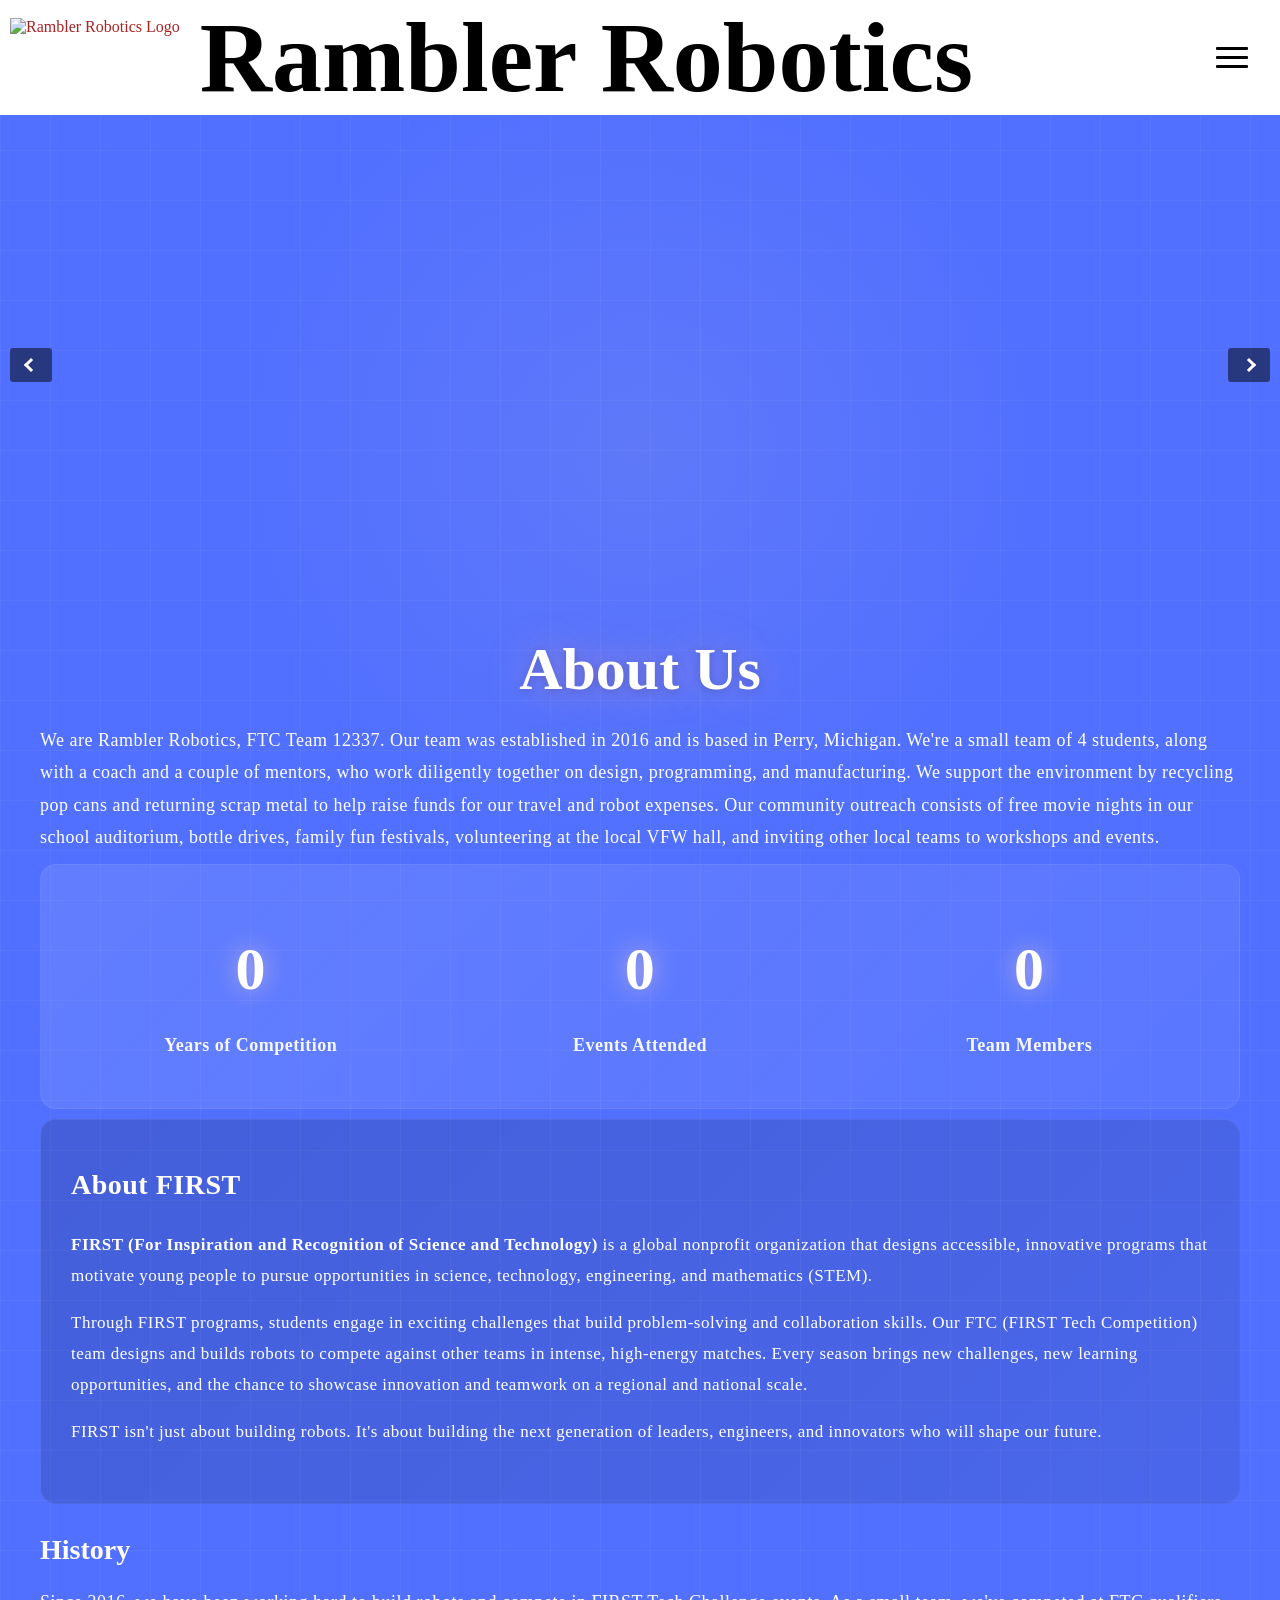
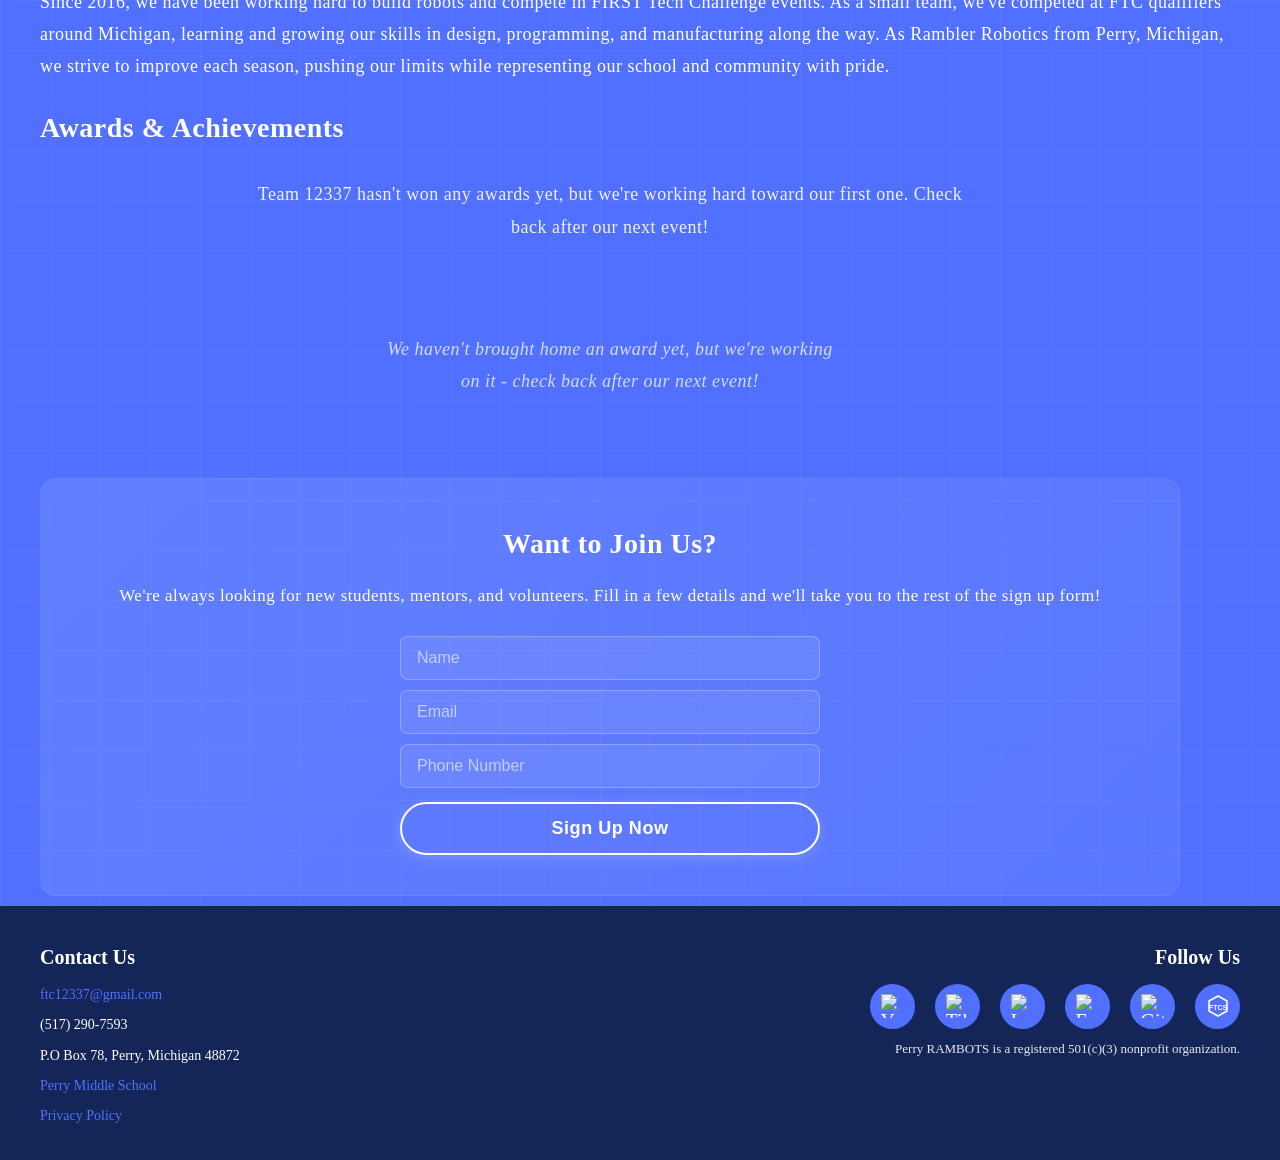
==== commit 6a28a8cf: "Rebrand site from FRC to FTC and correct team facts - Replace TheBlueAlliance links/icons with FTCSc" ====
--- a/index.html
+++ b/index.html
@@ -8,13 +8,13 @@
     <link rel="canonical" href="https://ftc.phsrambots.org" />
 <link rel="alternate" hreflang="en-US" href="https://ftc.phsrambots.org/" /><link rel="alternate" hreflang="x-default" href="https://ftc.phsrambots.org/" />
 <meta property="og:title" content="Rambler Robotics | Middle School FTC Team 12337">
-    <meta property="og:description" content="Rambler Robotics (FTC Team 12337) is a middle school robotics team building competitive robots, developing STEM skills, and competing since 2017.">
-    <meta name="description" content="Rambler Robotics (FTC Team 12337) is a middle school robotics team building competitive robots, developing STEM skills, and competing since 2017.">
+    <meta property="og:description" content="Rambler Robotics (FTC Team 12337) is a middle school robotics team building competitive robots, developing STEM skills, and competing since 2016.">
+    <meta name="description" content="Rambler Robotics (FTC Team 12337) is a middle school robotics team building competitive robots, developing STEM skills, and competing since 2016.">
     <meta property="og:image" content="https://ftc.phsrambots.org/data/icon-white.webp">
     <meta property="og:url" content="https://ftc.phsrambots.org">
     <meta property="og:type" content="website">
     <meta property="og:site_name" content="Rambler Robotics">
-    <meta content="#ff4040" data-react-helmet="true" name="theme-color"/>
+    <meta content="#5170ff" data-react-helmet="true" name="theme-color"/>
     
     <link rel="icon" type="image/png" href="/data/icon.webp" media="(prefers-color-scheme: light)">
     <link rel="icon" type="image/png" href="/data/icon-white.webp" media="(prefers-color-scheme: dark)">
@@ -29,8 +29,8 @@
             "alternateName": "FTC Team 12337",
             "url": "https://ftc.phsrambots.org",
             "logo": "https://ftc.phsrambots.org/logo.webp",
-            "description": "Rambler Robotics is FIRST Tech Competition Team 12337, a middle school robotics team building competitive robots, developing STEM skills, and competing since 2017.",
-            "foundingDate": "2017",
+            "description": "Rambler Robotics is FIRST Tech Competition Team 12337, a middle school robotics team building competitive robots, developing STEM skills, and competing since 2016.",
+            "foundingDate": "2016",
             "sameAs": [
                 "https://ftc.phsrambots.org",
                 "https://ftc.phsrambots.org/links",
@@ -68,7 +68,7 @@
     </div>
     <div class="container">
         <h1 class="superh1">About Us</h1>
-        <div tag="about-us" class="p-anim">We are the Rambler Robotics, FTC Team 12337. Our team was established in 2017, and have since qualified and attended the World competition 4 times. Our rookie team consisted of 8 members, one coach and a couple of mentors, attending the World competition in St. Louis Missouri. We have since grown to be a team with [Loading...] 7th - 12th graders who work dilligently as a team and with the community. We support the enviroment by recycling pop cans and returning scrap metal all to raise funds for our travel and robot expenses. Though we raise a lot of funds through fundraising we are lucky to be in a community that supports our dreams every year and we are ever grateful for each and every one of our business and individual sponsors. Our community outreach consists of free movie nights in our Middle School auditorium, bottle drives, family fun festivals, volunteering at the local VFW hall and inviting other local team to workshops and events.</div>
+        <div tag="about-us" class="p-anim">We are Rambler Robotics, FTC Team 12337. Our team was established in 2016 and is based in Perry, Michigan. We're a small team of 4 students, along with a coach and a couple of mentors, who work diligently together on design, programming, and manufacturing. We support the environment by recycling pop cans and returning scrap metal to help raise funds for our travel and robot expenses. Our community outreach consists of free movie nights in our school auditorium, bottle drives, family fun festivals, volunteering at the local VFW hall, and inviting other local teams to workshops and events.</div>
     </div>
 
     <div class="container">
@@ -77,18 +77,20 @@
                 <div class="stat-number">0</div>
                 <div class="stat-label">Years of Competition</div>
             </div>
-            <div class="stat-item" data-stat="worldChampionships">
+            <div class="stat-item" data-stat="eventsAttended">
                 <div class="stat-number">0</div>
-                <div class="stat-label">World Championship</div>
+                <div class="stat-label">Events Attended</div>
             </div>
             <div class="stat-item" data-stat="teamMembers">
                 <div class="stat-number">0</div>
                 <div class="stat-label">Team Members</div>
             </div>
+            <!--
             <div class="stat-item" data-stat="communityPartners">
                 <div class="stat-number">0</div>
                 <div class="stat-label">Community Partners</div>
             </div>
+            -->
         </div>
     </div>
 
@@ -144,17 +146,14 @@
     <div class="container" style="margin-top: 20px;">
         <h2>History</h2>
         <div class="p-anim">
-            Since 2016, we have been working hard to build robots and compete in competitions. Over the years, our team has consistently grown in both size and skill, developing strong capabilities in design, programming, and manufacturing.
-
-            Competing in the FIRST in Michigan district, we regularly participate in district events and the Michigan State Championship, earning recognition along the way. Our continued success is driven not only by our performance on the field, but also by our commitment to outreach, teamwork, and mentoring the next generation of students.
+            Since 2016, we have been working hard to build robots and compete in FIRST Tech Challenge events. As a small team, we've competed at FTC qualifiers around Michigan, learning and growing our skills in design, programming, and manufacturing along the way.
 
             As Rambler Robotics from Perry, Michigan, we strive to improve each season, pushing our limits while representing our school and community with pride.
 </div>
     <div class="container" style="margin-top: 20px;">
         <h2>Awards & Achievements</h2>
         <div class="awards-section">
-            <p class="awards-intro p-anim">From a historic 2016 rookie run to recent district and state honors, here is a look at what Team 12337 has earned along the way.
-                Hover or tap a card for details, click it to see the source.</p>
+            <p class="awards-intro p-anim">Team 12337 hasn't won any awards yet, but we're working hard toward our first one. Check back after our next event!</p>
 
             <div id="awards-arch" class="awards-arch" role="list" aria-label="Team awards"></div>
 
@@ -181,16 +180,6 @@
                     <input type="email" class="signup-input" id="signup-email" placeholder="Email" autocomplete="email">
                     <input type="tel" class="signup-input" id="signup-phone" placeholder="Phone Number" autocomplete="tel">
                 </div>
-                <div class="signup-toggles">
-                    <label class="signup-toggle">
-                        <input type="radio" name="program" value="FTC" class="signup-toggle-input" checked>
-                        <span class="signup-toggle-text">FTC (Grades 7-12)</span>
-                    </label>
-                    <label class="signup-toggle">
-                        <input type="radio" name="program" value="ftc" class="signup-toggle-input">
-                        <span class="signup-toggle-text">FTC (Middle School)</span>
-                    </label>
-                </div>
                 <button type="submit" class="signup-button">Sign Up Now</button>
             </form>
         </div>
--- a/css/style.css
+++ b/css/style.css
@@ -1,5 +1,5 @@
 :root {
-    --color-primary: #ff4040;
+    --color-primary: #5170ff;
     --color-accent: #4dd2ff;
     --color-success: #6bd66b;
     --mouse-x: 50vw;
@@ -11,12 +11,12 @@
 }
 
 @keyframes bodyBreath {
-    0%, 100% { background-color: #ff4040; }
-    50% { background-color: #d42020; }
+    0%, 100% { background-color: #5170ff; }
+    50% { background-color: #435dd4; }
 }
 
 body {
-    background-color: #ff4040;
+    background-color: #5170ff;
     /* Subtle grid on top of background-color; spotlight follows --mouse-x/--mouse-y set by JS */
     background-image:
         radial-gradient(900px circle at var(--mouse-x, 50vw) var(--mouse-y, 50vh), rgba(255, 220, 180, 0.08), transparent 45%),
@@ -233,17 +233,17 @@
 }
 
 @keyframes statusGlow {
-    0%, 100% { box-shadow: 0 8px 32px rgba(0, 0, 0, 0.25), 0 0 24px rgba(255, 64, 64, 0.15); }
-    50% { box-shadow: 0 8px 32px rgba(0, 0, 0, 0.25), 0 0 50px rgba(255, 64, 64, 0.45), 0 0 0 1px rgba(255,64,64,0.25); }
+    0%, 100% { box-shadow: 0 8px 32px rgba(0, 0, 0, 0.25), 0 0 24px rgba(81, 112, 255, 0.15); }
+    50% { box-shadow: 0 8px 32px rgba(0, 0, 0, 0.25), 0 0 50px rgba(81, 112, 255, 0.45), 0 0 0 1px rgba(81,112,255,0.25); }
 }
 
 .status-card {
     background: linear-gradient(135deg, rgba(45, 8, 8, 0.9) 0%, rgba(110, 25, 25, 0.9) 100%);
-    border: 1px solid rgba(255, 64, 64, 0.3);
+    border: 1px solid rgba(81, 112, 255, 0.3);
     border-radius: 16px;
     padding: 30px;
     backdrop-filter: blur(6px);
-    box-shadow: 0 8px 32px rgba(0, 0, 0, 0.25), 0 0 24px rgba(255, 64, 64, 0.15);
+    box-shadow: 0 8px 32px rgba(0, 0, 0, 0.25), 0 0 24px rgba(81, 112, 255, 0.15);
     animation: fadeInUp 1s ease-out, statusGlow 3s ease-in-out 1s infinite;
     transition: transform 0.3s ease;
 }
@@ -714,7 +714,7 @@
     height: 16px;
     padding: 0 4px;
     border-radius: 999px;
-    background: var(--color-primary, #ff4040);
+    background: var(--color-primary, #5170ff);
     color: #fff;
     font-size: 11px;
     font-weight: 700;
@@ -1292,7 +1292,7 @@
 }
 
 .sponsorheader {
-    color: #ff4040;
+    color: #5170ff;
     font-size: 48px;
     font-weight: bold;
     margin: 0 0 15px 0;
@@ -1356,7 +1356,7 @@
 /* Footer Styles */
 .footer {
     width: 100%;
-    background-color: #3f1616;
+    background-color: #142658;
     color: white;
     padding: 40px 0;
     margin-top: auto;
@@ -1386,7 +1386,7 @@
 }
 
 .footer-left a {
-    color: #ff4040;
+    color: #5170ff;
     text-decoration: none;
     transition: color 0.3s;
 }
@@ -1419,13 +1419,13 @@
     justify-content: center;
     width: 45px;
     height: 45px;
-    background-color: #ff4040;
+    background-color: #5170ff;
     color: white;
     border-radius: 50%;
     font-size: 20px;
     text-decoration: none;
     transition: all 0.3s;
-    border: 2px solid #ff4040;
+    border: 2px solid #5170ff;
 }
 
 .social-icon:hover {
@@ -1520,7 +1520,7 @@
 /* Privacy modal and footer helper styles */
 .footer { padding-bottom: 24px; }
 .footer-left p.privacy-link { margin: 8px 0; }
-.footer-left p.privacy-link a, .footer-left p.privacy-link a:visited { color: #ff4040; text-decoration: none; }
+.footer-left p.privacy-link a, .footer-left p.privacy-link a:visited { color: #5170ff; text-decoration: none; }
 .footer-left p.privacy-link a:hover { text-decoration: underline; }
 .privacy-modal{ position: fixed; inset: 0; display: none; align-items: center; justify-content: center; background: rgba(0,0,0,0.6); z-index: 120000 }
 .privacy-modal.open{ display: flex }
@@ -1715,6 +1715,15 @@
     gap: 18px;
     padding: 60px 10px 30px 10px;
     perspective: 1400px;
+}
+
+.awards-empty {
+    text-align: center;
+    max-width: 480px;
+    margin: 0 auto;
+    padding: 30px 10px;
+    color: rgba(255, 255, 255, 0.75);
+    font-style: italic;
 }
 
 .award-card {
@@ -1749,7 +1758,7 @@
 .award-card:focus-visible {
     transform: translateY(calc(var(--arch-y, 0px) - 16px)) rotate(var(--arch-rotate, 0deg)) scale(1.04);
     border-color: rgba(255, 255, 255, 0.4);
-    box-shadow: 0 16px 40px rgba(0, 0, 0, 0.35), 0 0 30px rgba(255, 64, 64, 0.25);
+    box-shadow: 0 16px 40px rgba(0, 0, 0, 0.35), 0 0 30px rgba(81, 112, 255, 0.25);
     z-index: 5;
     outline: none;
 }
@@ -1759,7 +1768,7 @@
     max-width: 230px;
     height: 280px;
     z-index: 3;
-    background: linear-gradient(135deg, rgba(255, 211, 92, 0.16) 0%, rgba(255, 64, 64, 0.12) 100%);
+    background: linear-gradient(135deg, rgba(255, 211, 92, 0.16) 0%, rgba(81, 112, 255, 0.12) 100%);
     border: 1px solid rgba(255, 211, 92, 0.45);
     box-shadow: 0 12px 34px rgba(0, 0, 0, 0.35), 0 0 40px rgba(255, 211, 92, 0.18);
 }
@@ -1979,7 +1988,7 @@
 
     body {
         animation: none !important;
-        background-color: #ff4040 !important;
+        background-color: #5170ff !important;
     }
 
     /* Sponsor marquee keeps scrolling even with reduced motion enabled */
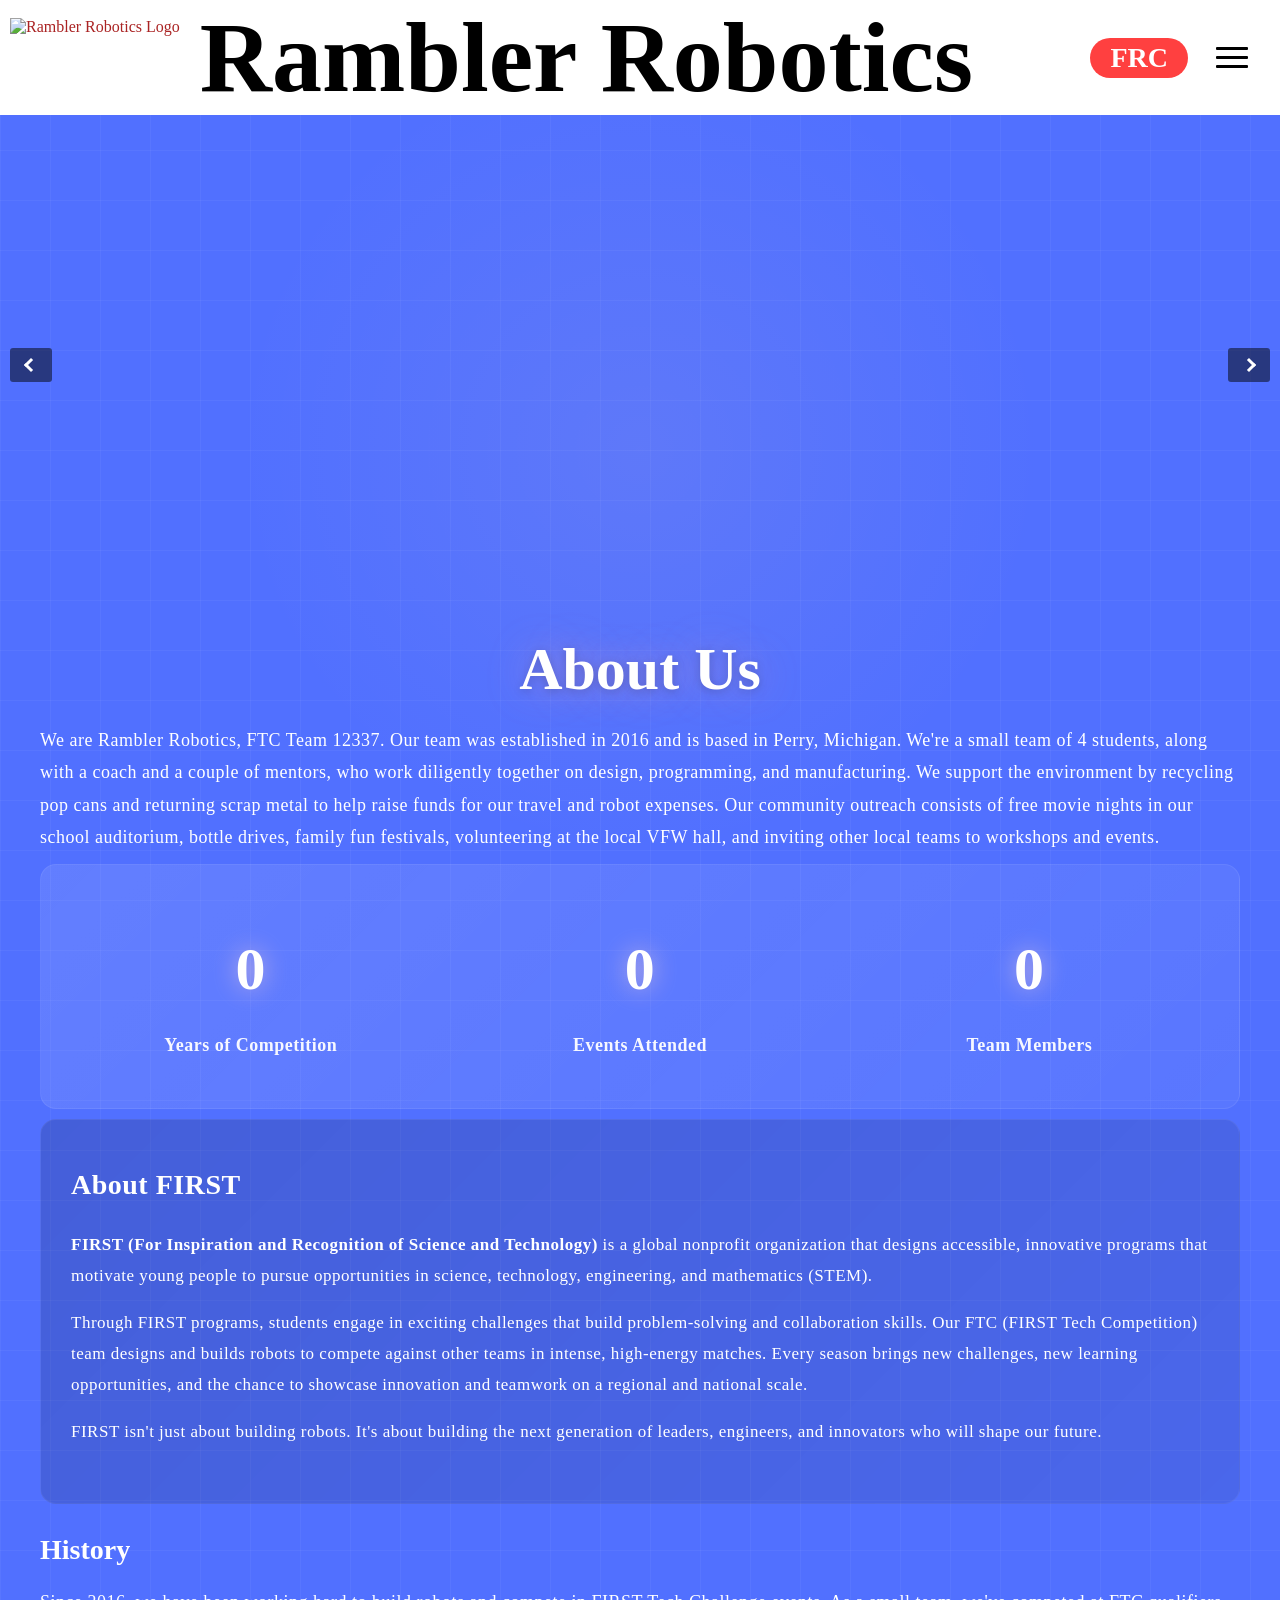
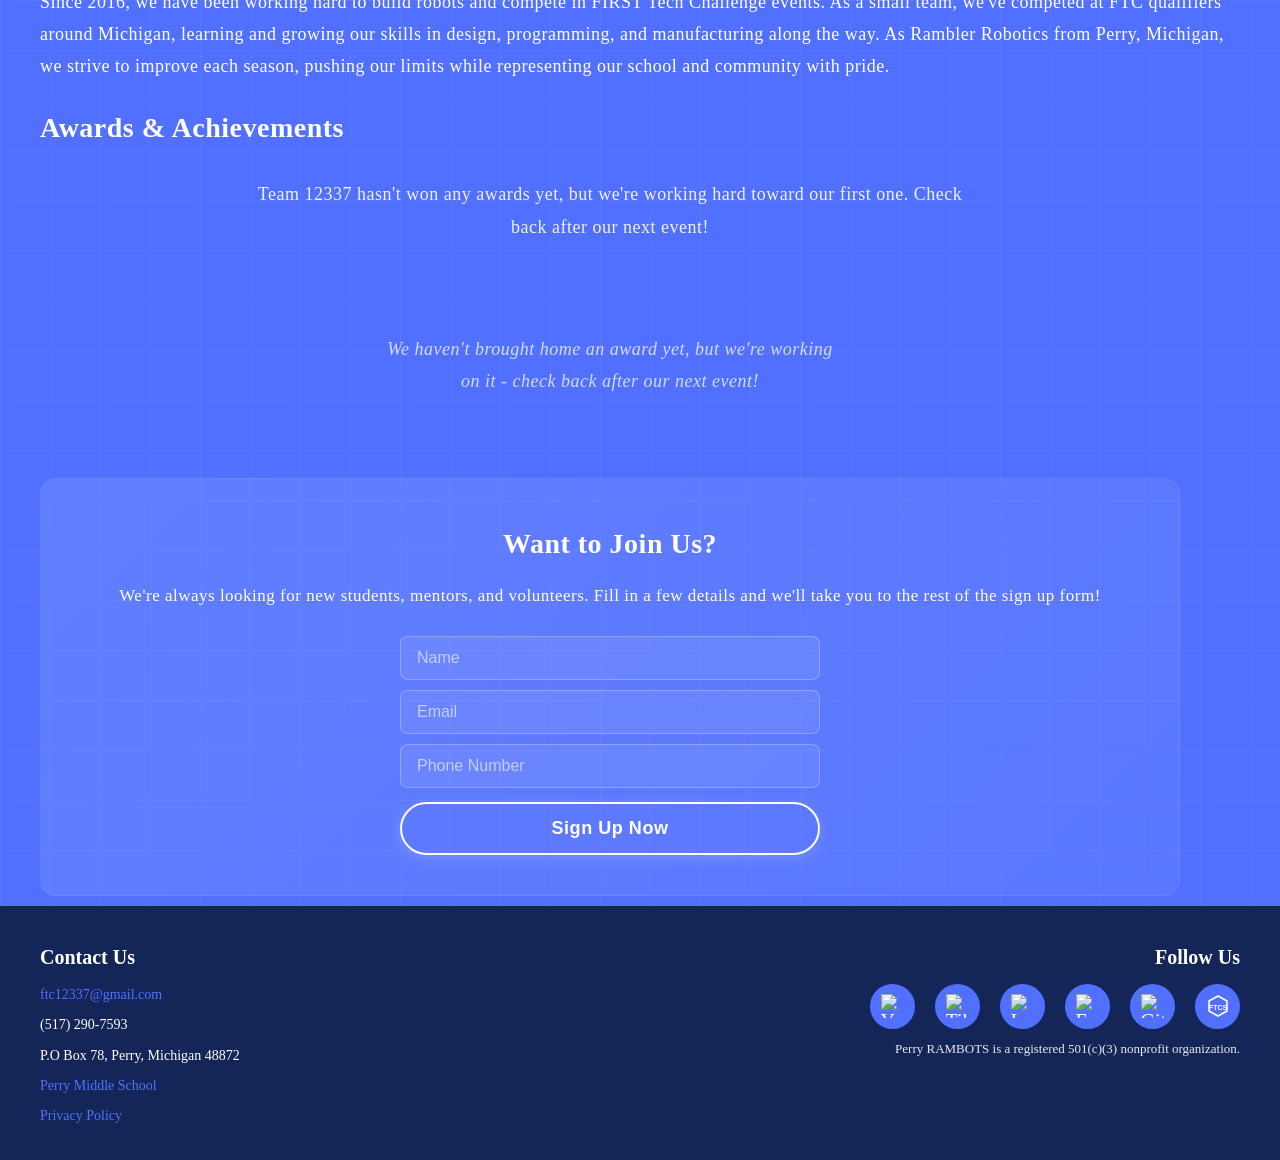
==== commit eb8b6adf: "Remove gallery page and all references to it" ====
--- a/index.html
+++ b/index.html
@@ -35,7 +35,6 @@
                 "https://ftc.phsrambots.org",
                 "https://ftc.phsrambots.org/links",
                 "https://ftc.phsrambots.org/calendar",
-                "https://ftc.phsrambots.org/gallery",
                 "https://ftcscout.org/teams/12337",
                 "https://www.youtube.com/@PHSRambots",
                 "https://www.instagram.com/rambots_12337",
--- a/css/style.css
+++ b/css/style.css
@@ -661,6 +661,8 @@
     display: flex;
     align-items: center;
     cursor: pointer;
+    /* Lets the title ellipsize instead of pushing the nav off narrow screens */
+    min-width: 0;
 }
 
 .site-nav{
@@ -671,6 +673,34 @@
     display: flex;
     align-items: center;
     gap: 6px;
+}
+
+/* Links to the sister team's site, so it uses that team's color */
+.team-switch{
+    display: inline-flex;
+    align-items: center;
+    justify-content: center;
+    flex: 0 0 auto;
+    padding: 6px 20px;
+    border-radius: 999px;
+    background: #ff4040;
+    color: #fff;
+    font-size: 28px;
+    font-weight: 700;
+    line-height: 1;
+    text-decoration: none;
+    white-space: nowrap;
+    transition: background 150ms ease, transform 150ms ease;
+}
+
+.team-switch:hover{
+    background: #d42020;
+    transform: translateY(-1px);
+}
+
+.team-switch:focus-visible{
+    outline: 2px solid rgba(0,0,0,0.4);
+    outline-offset: 2px;
 }
 
 .menu-button{
@@ -785,6 +815,11 @@
 }
 
 @media (max-width: 480px) {
+    .team-switch{
+        font-size: 15px;
+        padding: 5px 10px;
+    }
+
     .menu-button{
         height: 40px;
         margin: 8px;
@@ -817,6 +852,26 @@
     }
 }
 
+/* Very narrow phones: shrink so the title, FRC button, and hamburger all fit */
+@media (max-width: 400px) {
+    .siteicon{
+        margin: 8px 4px 8px 8px;
+    }
+
+    .sitetitle{
+        font-size: 24px;
+    }
+
+    .team-switch{
+        font-size: 13px;
+        padding: 4px 8px;
+    }
+
+    .menu-button{
+        margin: 8px 4px;
+    }
+}
+
 /* Tablets (481px to 768px) */
 @media (max-width: 768px) and (min-width: 481px) {
     .siteicon{
@@ -826,6 +881,11 @@
 
     .sitetitle{
         font-size: 55px;
+    }
+
+    .team-switch{
+        font-size: 20px;
+        padding: 5px 14px;
     }
 
     .menu-button{
@@ -846,6 +906,11 @@
 
     .sitetitle{
         font-size: 70px;
+    }
+
+    .team-switch{
+        font-size: 24px;
+        padding: 6px 16px;
     }
 
     .menu-button{
@@ -885,116 +950,6 @@
     width: 100%;
     height: 500px;
     overflow: hidden;
-}
-
-.photo-grid {
-    display: grid;
-    grid-template-columns: repeat(auto-fit, minmax(180px, 1fr));
-    gap: 12px;
-    align-items: start;
-}
-
-.photo-card {
-    display: flex;
-    flex-direction: column;
-    background: rgba(255, 255, 255, 0.08);
-    border-radius: 10px;
-    padding: 10px;
-    cursor: pointer;
-    transition: transform 120ms ease, background 120ms ease;
-}
-
-.photo-card:hover {
-    transform: translateY(-2px);
-    background: rgba(255, 255, 255, 0.14);
-}
-
-.photo-thumb {
-    width: 100%;
-    height: 300px;
-    border-radius: 8px;
-    object-fit: cover;
-}
-
-.photo-caption {
-    margin-top: 8px;
-    font-size: 0.9rem;
-    text-align: center;
-    word-break: break-word;
-}
-
-.load-more {
-    display: block;
-    margin: 18px auto 8px;
-    padding: 10px 18px;
-    background: rgba(255, 255, 255, 0.18);
-    color: white;
-    border: none;
-    border-radius: 999px;
-    cursor: pointer;
-    font-size: 1rem;
-    font-family: Afacad, Arial, sans-serif;
-}
-
-.load-more:hover {
-    background: rgba(255, 255, 255, 0.28);
-}
-
-.lightbox-overlay {
-    position: fixed;
-    inset: 0;
-    display: none;
-    align-items: center;
-    justify-content: center;
-    background: rgba(0, 0, 0, 0.85);
-    padding: 1.2rem;
-    z-index: 9999;
-}
-
-.lightbox-overlay.open {
-    display: flex;
-}
-
-.lightbox-content {
-    max-width: 90vw;
-    max-height: 90vh;
-    position: relative;
-}
-
-.lightbox-content img {
-    width: 100%;
-    height: auto;
-    border-radius: 10px;
-    object-fit: contain;
-}
-
-.lightbox-caption {
-    margin-top: 10px;
-    text-align: center;
-    color: white;
-    font-size: 0.95rem;
-    word-break: break-word;
-}
-
-.lightbox-close {
-    position: absolute;
-    top: -10px;
-    right: -10px;
-    width: 34px;
-    height: 34px;
-    border-radius: 999px;
-    background: rgba(0, 0, 0, 0.6);
-    border: none;
-    color: white;
-    font-size: 1.6rem;
-    cursor: pointer;
-    display: flex;
-    align-items: center;
-    justify-content: center;
-}
-
-.lightbox-close:hover {
-    background: rgba(0, 0, 0, 0.8);
 }
 
 .slide {
